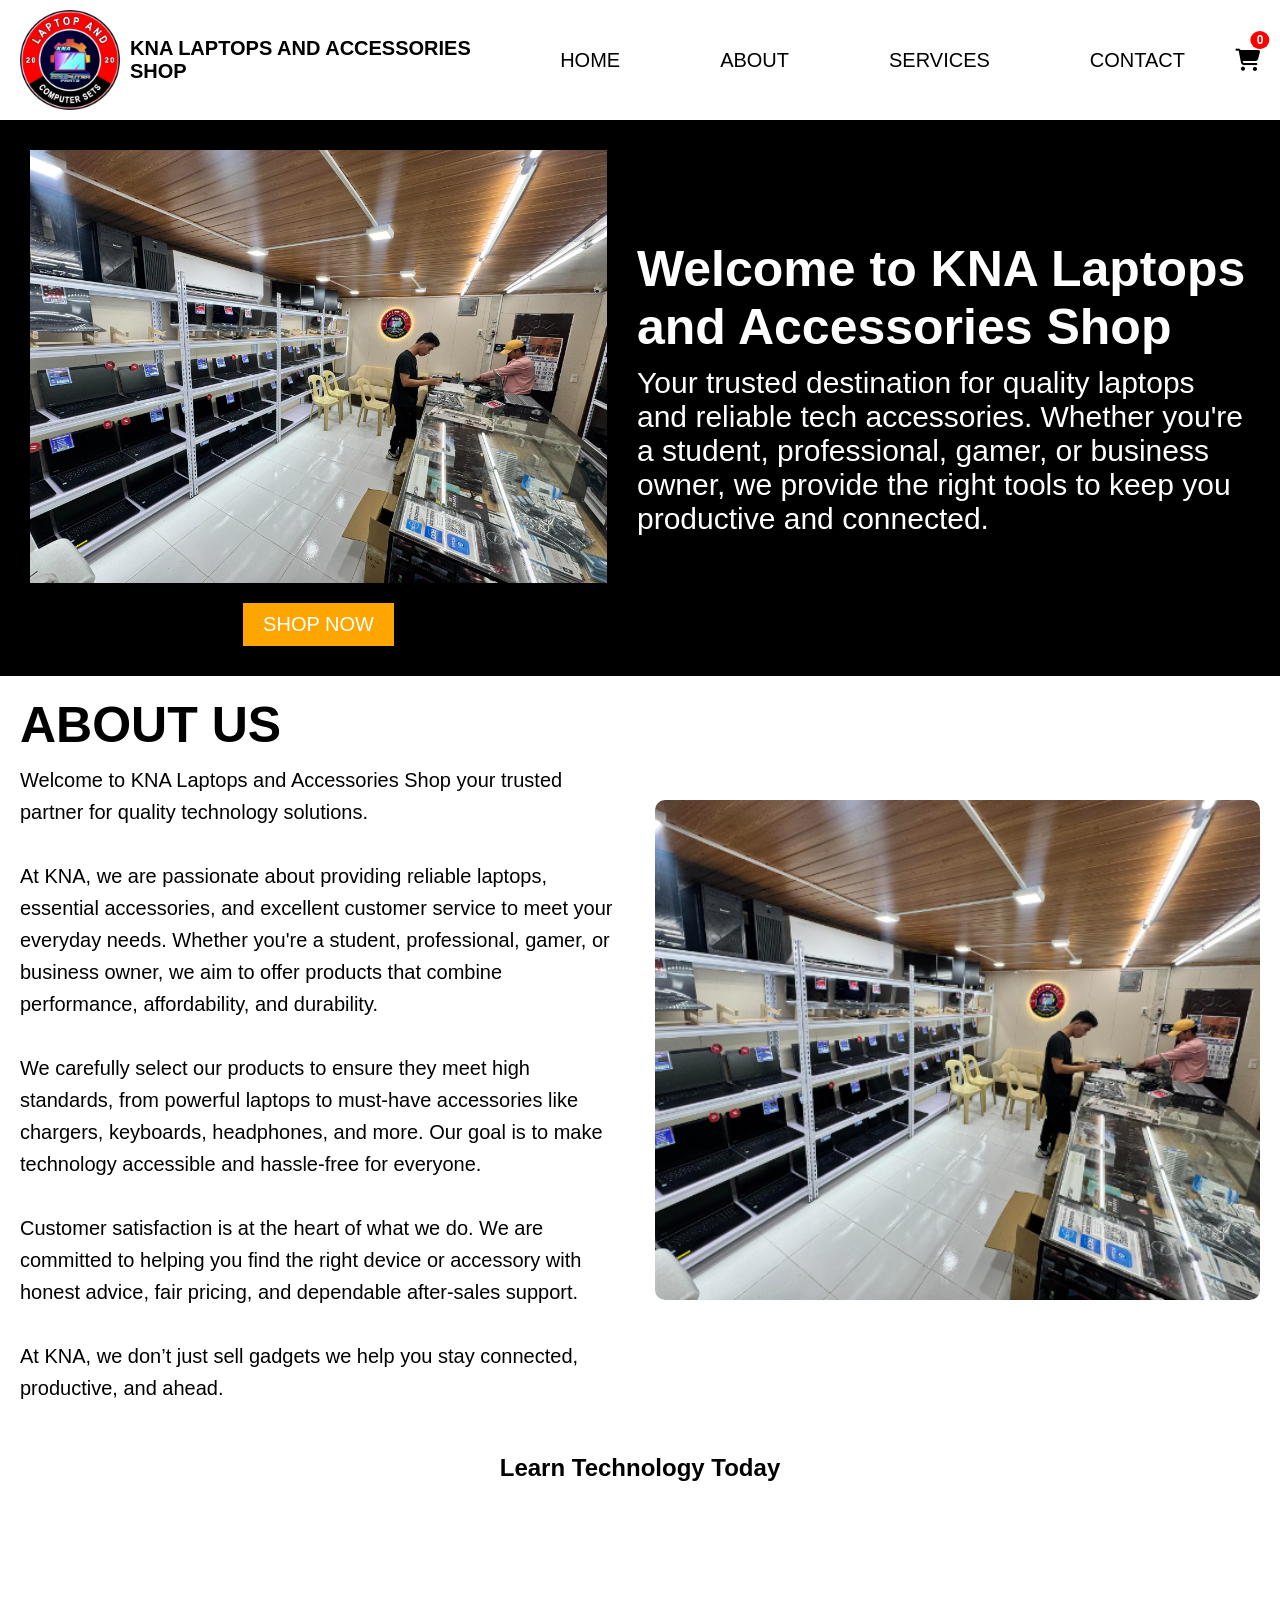
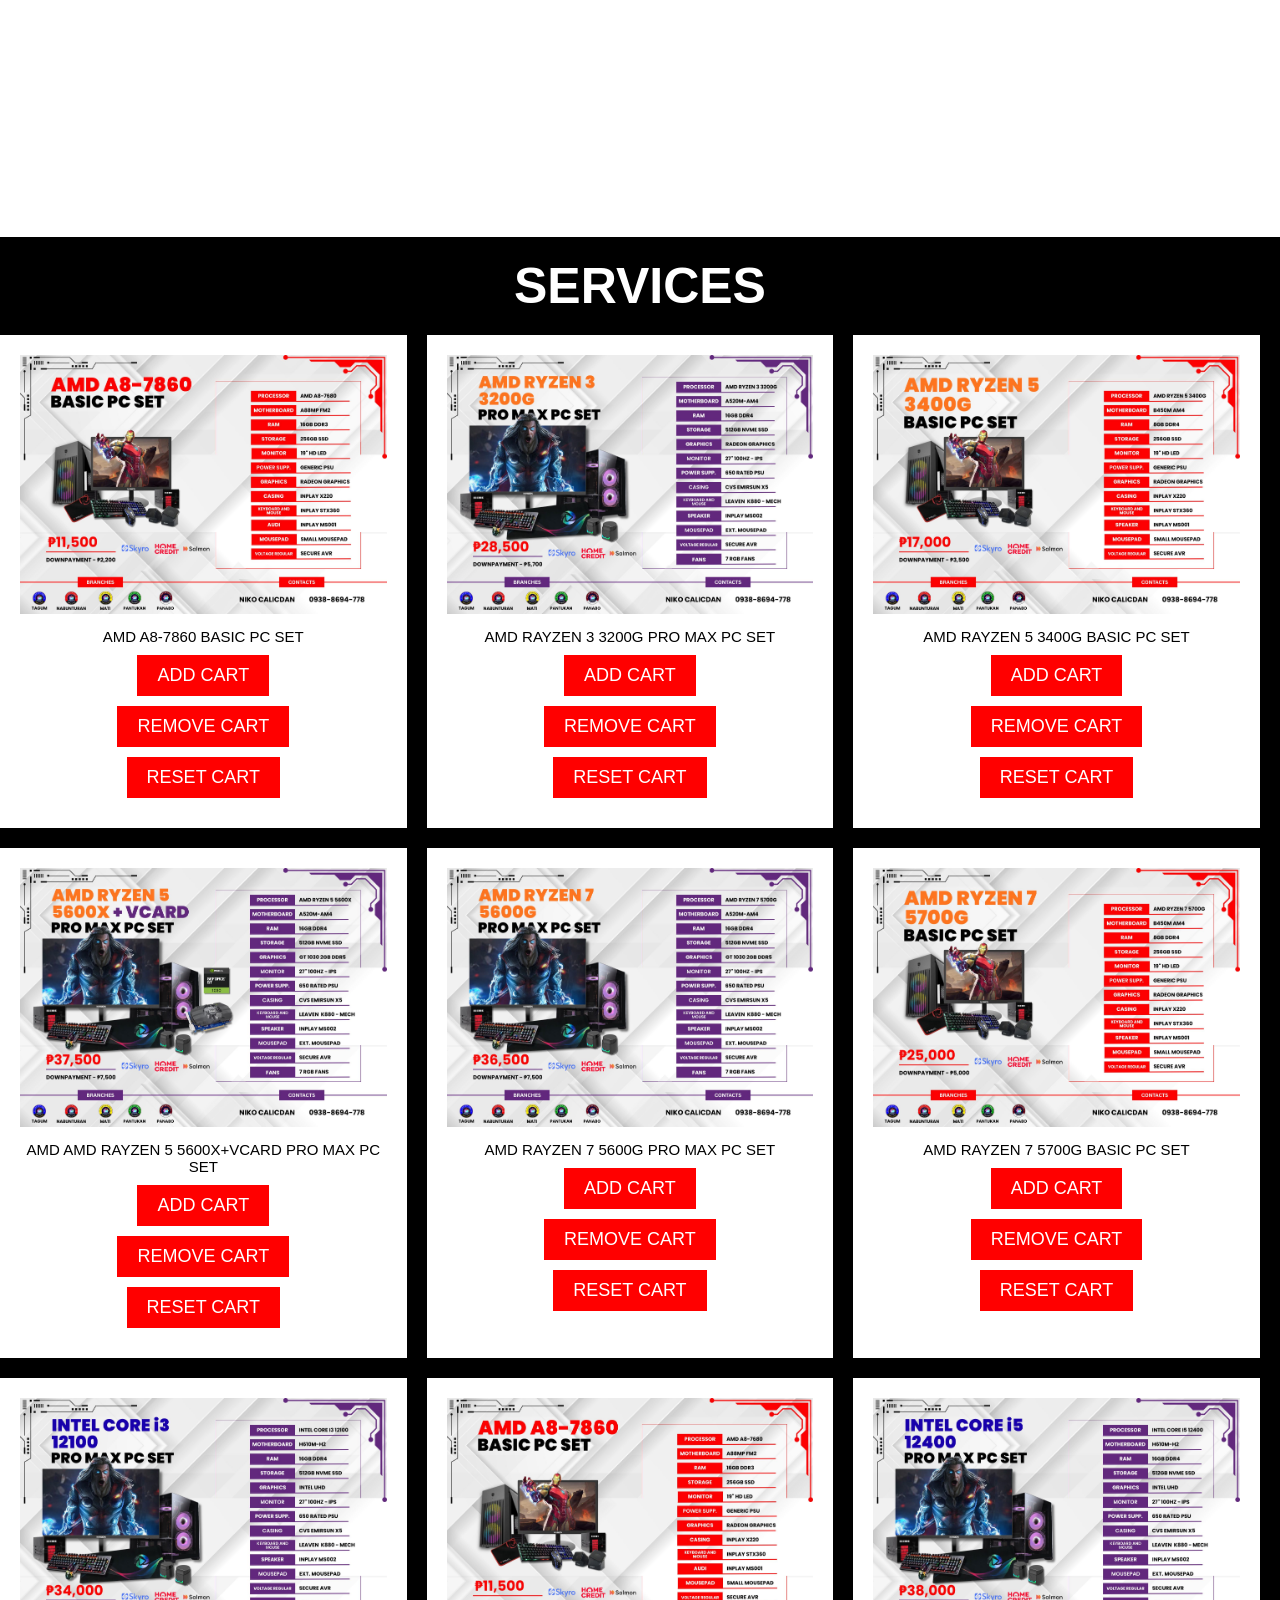
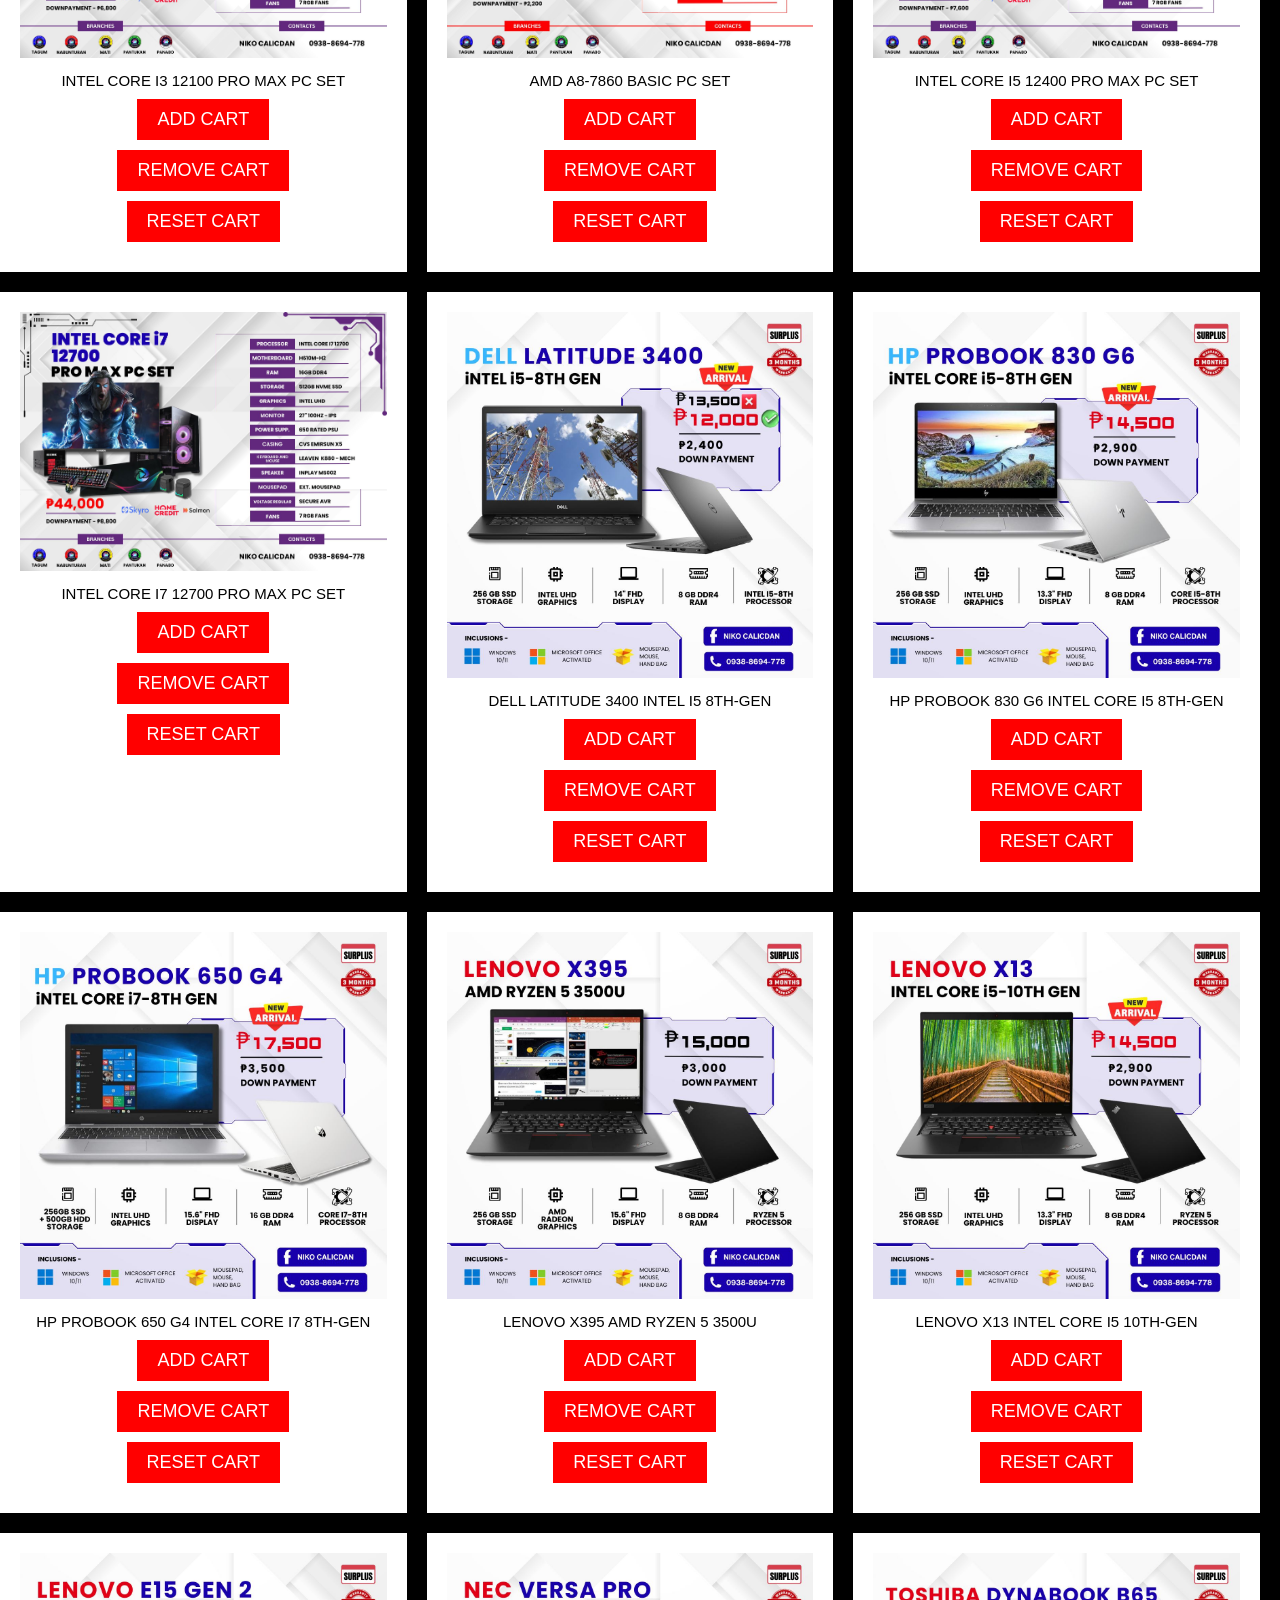
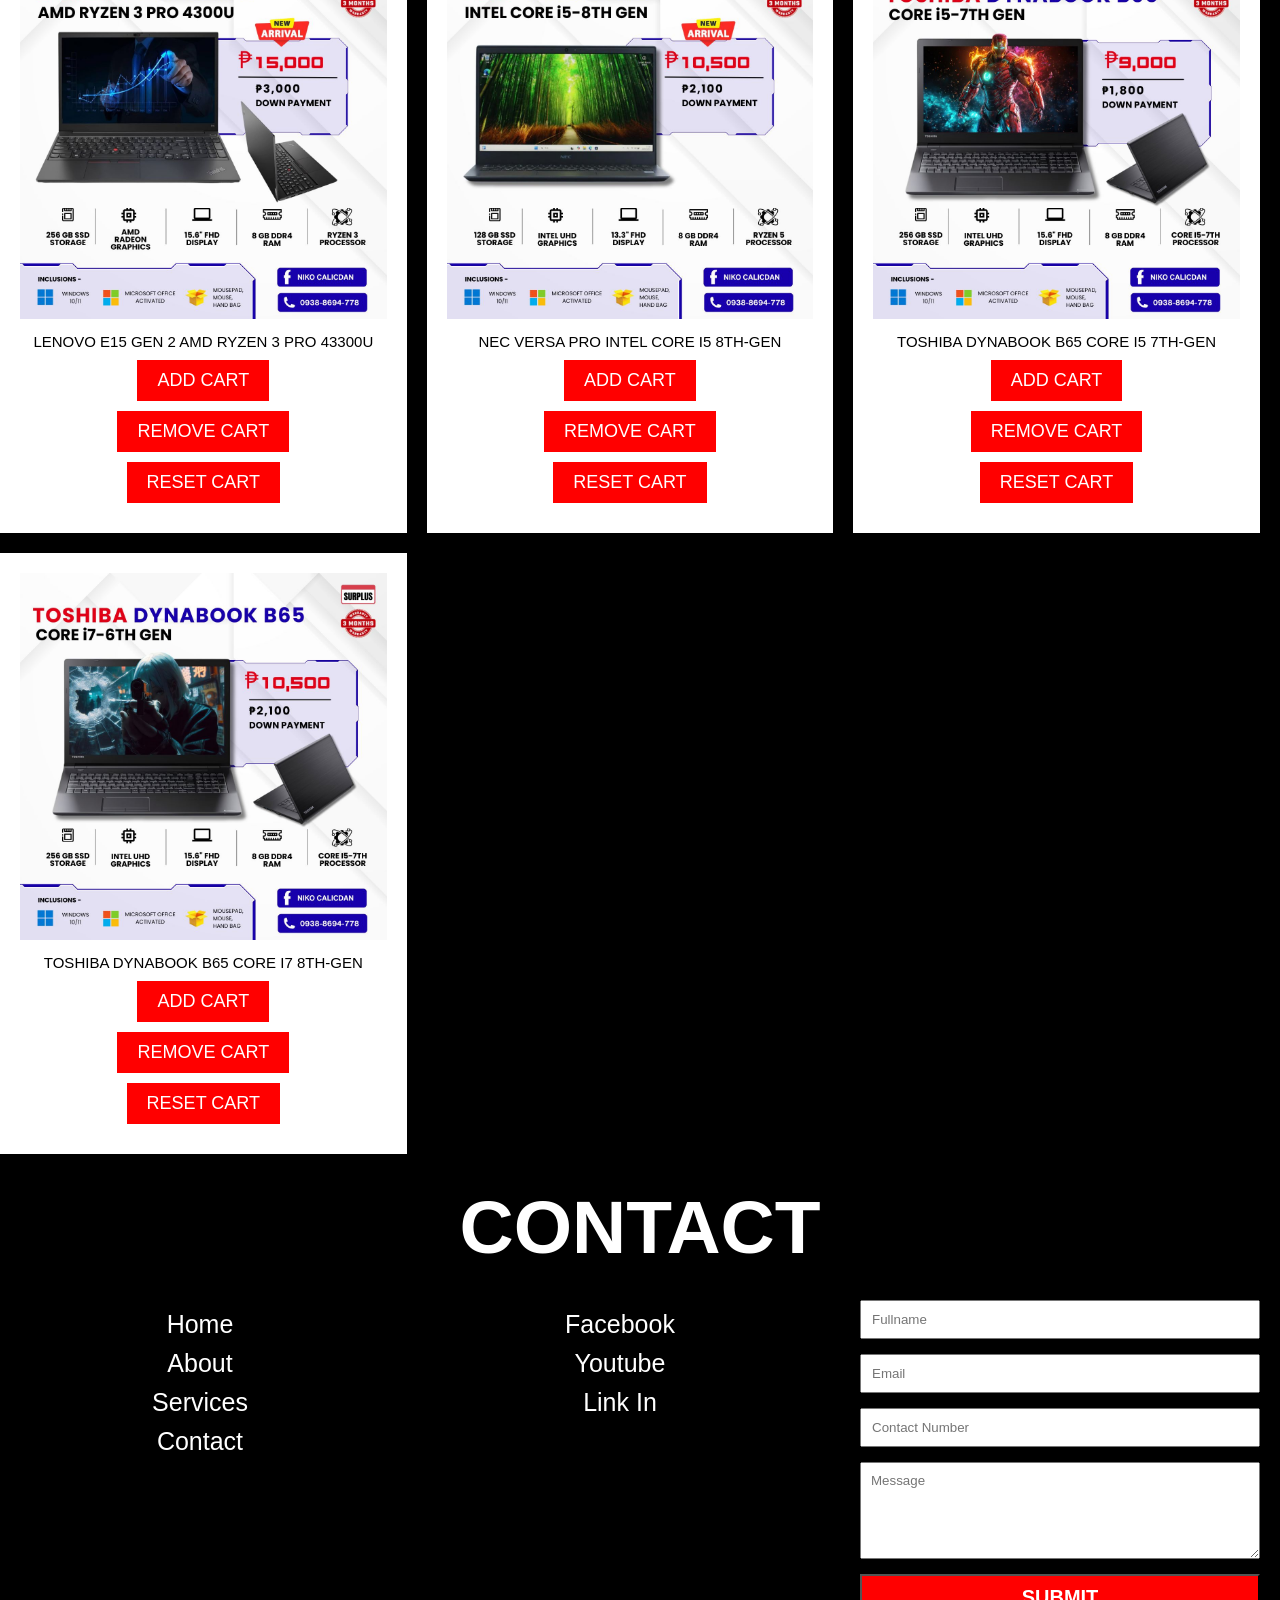
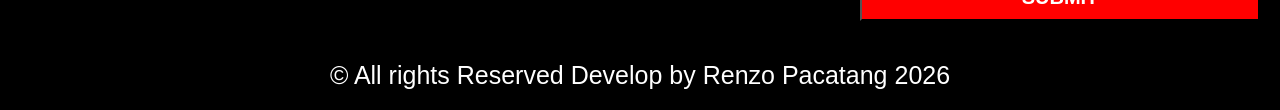
==== index.html @ 051ea950 "Add files via upload" ====
<!DOCTYPE html>
<html>
<head>
	<meta charset="utf-8">
	<meta name="viewport" content="width=device-width, initial-scale=1">
	<title>KNA LAPTOPS AND ACCESSORIES SHOP</title>
	<!-- Icon-->
	<link rel="icon" type="text/css" href="images/logo.png">
	<!-- CSS -->
	<link rel="stylesheet" type="text/css" href="style.css">
	<!-- FONT AWESOME (ICON) -->
	<link rel="stylesheet" href="https://cdnjs.cloudflare.com/ajax/libs/font-awesome/6.5.1/css/all.min.css">
</head>
<body>

	<!--NAVIGATION SECTION-->

	<header class="main">
		<div class="nav">
			<div class="brand">
				<img src="images/logo.png" alt="KNA Laptops and Accessories Shop">
				<h1>KNA LAPTOPS AND ACCESSORIES SHOP</h1>
			</div>
			
			<ul id="menu-list">
				<li><a href="index.html">HOME</a></li>
				<li><a href="about.html">ABOUT</a></li>
				<li><a href="services.html">SERVICES</a></li>
				<li><a href="contact.html">CONTACT</a></li>
			</ul>

			<div class="cart">
				<a href="#"><i class="fa-solid fa-cart-shopping"></i> <span id="cart-count">0</span></a>
			</div>

			<div id="menuBtn" class="menu">
				<i class="fa-solid fa-bars"></i>
			</div>
		</div>
	</header>

	<!--HOME SECTION-->

	<main class="container">
		<div class="left">
			<div class="image">
				<img src="images/store.png" alt="KNA STORE">
				<button class="shopBtn" id="shopBtn">SHOP NOW</button>
			</div>
			<div class="right">
				<h2>Welcome to KNA Laptops and Accessories Shop</h2>
				<p>Your trusted destination for quality laptops and reliable tech accessories. Whether you're a student, professional, gamer, or business owner, we provide the right tools to keep you productive and connected.</p>
			</div>
		</div>
	</main>

	<!--ABOUT SECTION-->

	<main class="about-container">
    	<div class="about-top">

        	<div class="about-left">
           		<h2>ABOUT US</h2>
           	 		<p>
	                Welcome to KNA Laptops and Accessories Shop your trusted partner for quality technology solutions.
	                <br><br>
	               At KNA, we are passionate about providing reliable laptops, essential accessories, and excellent customer service to meet your everyday needs. Whether you're a student, professional, gamer, or business owner, we aim to offer products that combine performance, affordability, and durability.
	                <br><br>
	                We carefully select our products to ensure they meet high standards, from powerful laptops to must-have accessories like chargers, keyboards, headphones, and more. Our goal is to make technology accessible and hassle-free for everyone.
	                <br><br>
	                Customer satisfaction is at the heart of what we do. We are committed to helping you find the right device or accessory with honest advice, fair pricing, and dependable after-sales support.
	                <br><br>
	                At KNA, we don’t just sell gadgets we help you stay connected, productive, and ahead.</p>
        	</div>

	        <div class="about-right">
	            <img src="images/store.png" alt="Store image">
	        </div>

    	</div>

		    <div class="youtube">
		        <h2>Learn Technology Today</h2>

		        <iframe width="560" height="315"
		            src="https://www.youtube.com/embed/F4n8B4ca99Q"
		            title="YouTube video player"
		            frameborder="0"
		            allow="accelerometer; autoplay; clipboard-write; encrypted-media; gyroscope; picture-in-picture; web-share"
		            allowfullscreen>
		        </iframe>
		    </div>
	</main>


<!--SERVICES SECTION-->

	<main class="services-container">
		<div class="services">
			<h2>SERVICES</h2>
		</div>

		<div class="card">
			<div class="card-item">
				<img src="images/pc/pcamda8basicpc.jpg">
				<p>AMD A8-7860 BASIC PC SET</p>
				<input type="button" value="ADD CART">
				 <input type="button" value="REMOVE CART" class="remove-btn">
				 <input type="button" value="RESET CART" class="reset-btn">
			</div>

			<div class="card-item">
				<img src="images/pc/pcamdryzen3200g.jpg">
				<p>AMD RAYZEN 3 3200G PRO MAX PC SET</p>
				<input type="button" value="ADD CART">
				 <input type="button" value="REMOVE CART" class="remove-btn">
				 <input type="button" value="RESET CART" class="reset-btn">
			</div>

			<div class="card-item">
				<img src="images/pc/pcamdryzen53400g.jpg">
				<p>AMD RAYZEN 5 3400G BASIC PC SET</p>
				<input type="button" value="ADD CART">
				 <input type="button" value="REMOVE CART" class="remove-btn">
				 <input type="button" value="RESET CART" class="reset-btn">
			</div>

			<div class="card-item">
				<img src="images/pc/pcamdryzen55600x.jpg">
				<p>AMD AMD RAYZEN 5 5600X+VCARD PRO MAX PC SET</p>
				<input type="button" value="ADD CART">
				 <input type="button" value="REMOVE CART" class="remove-btn">
				 <input type="button" value="RESET CART" class="reset-btn">
			</div>

			<div class="card-item">
				<img src="images/pc/pcamdryzen75600g.jpg">
				<p>AMD RAYZEN 7 5600G PRO MAX PC SET</p>
				<input type="button" value="ADD CART">
				 <input type="button" value="REMOVE CART" class="remove-btn">
				 <input type="button" value="RESET CART" class="reset-btn">
			</div>

			<div class="card-item">
				<img src="images/pc/pcamdryzen75700g.jpg">
				<p>AMD RAYZEN 7 5700G BASIC PC SET</p>
				<input type="button" value="ADD CART">
				 <input type="button" value="REMOVE CART" class="remove-btn">
				 <input type="button" value="RESET CART" class="reset-btn">
			</div>

			<div class="card-item">
				<img src="images/pc/pci312100.jpg">
				<p>INTEL CORE I3 12100 PRO MAX PC SET</p>
				<input type="button" value="ADD CART">
				 <input type="button" value="REMOVE CART" class="remove-btn">
				 <input type="button" value="RESET CART" class="reset-btn">
			</div>

			<div class="card-item">
				<img src="images/pc/pcamda8basicpc.jpg">
				<p>AMD A8-7860 BASIC PC SET</p>
				<input type="button" value="ADD CART">
				 <input type="button" value="REMOVE CART" class="remove-btn">
				 <input type="button" value="RESET CART" class="reset-btn">
			</div>

			<div class="card-item">
				<img src="images/pc/pci512400.jpg">
				<p>INTEL CORE I5 12400 PRO MAX PC SET</p>
				<input type="button" value="ADD CART">
				 <input type="button" value="REMOVE CART" class="remove-btn">
				 <input type="button" value="RESET CART" class="reset-btn">
			</div>

			<div class="card-item">
				<img src="images/pc/pci712700.jpg">
				<p>INTEL CORE I7 12700 PRO MAX PC SET</p>
				<input type="button" value="ADD CART">
				 <input type="button" value="REMOVE CART" class="remove-btn">
				 <input type="button" value="RESET CART" class="reset-btn">
			</div>

			<div class="card-item">
				<img src="images/laptops/delli5.jpg">
				<p>DELL LATITUDE 3400 INTEL I5 8TH-GEN</p>
				<input type="button" value="ADD CART">
				 <input type="button" value="REMOVE CART" class="remove-btn">
				 <input type="button" value="RESET CART" class="reset-btn">
			</div>

			<div class="card-item">
				<img src="images/laptops/hpi5.jpg">
				<p>HP PROBOOK 830 G6 INTEL CORE I5 8TH-GEN</p>
				<input type="button" value="ADD CART">
				 <input type="button" value="REMOVE CART" class="remove-btn">
				 <input type="button" value="RESET CART" class="reset-btn">
			</div>

			<div class="card-item">
				<img src="images/laptops/hpi7.jpg">
				<p>HP PROBOOK 650 G4 INTEL CORE I7 8TH-GEN</p>
				<input type="button" value="ADD CART">
				 <input type="button" value="REMOVE CART" class="remove-btn">
				 <input type="button" value="RESET CART" class="reset-btn">
			</div>

			<div class="card-item">
				<img src="images/laptops/lenovoamdrayzen5.jpg">
				<p>LENOVO X395 AMD RYZEN 5 3500U</p>
				<input type="button" value="ADD CART">
				 <input type="button" value="REMOVE CART" class="remove-btn">
				 <input type="button" value="RESET CART" class="reset-btn">
			</div>

			<div class="card-item">
				<img src="images/laptops/lenovoi5.jpg">
				<p>LENOVO X13 INTEL CORE I5 10TH-GEN</p>
				<input type="button" value="ADD CART">
				 <input type="button" value="REMOVE CART" class="remove-btn">
				 <input type="button" value="RESET CART" class="reset-btn">
			</div>

			<div class="card-item">
				<img src="images/laptops/lenovorayzen3.jpg">
				<p>LENOVO E15 GEN 2 AMD RYZEN 3 PRO 43300U</p>
				<input type="button" value="ADD CART">
				 <input type="button" value="REMOVE CART" class="remove-btn">
				 <input type="button" value="RESET CART" class="reset-btn">
			</div>

			<div class="card-item">
				<img src="images/laptops/neci5.jpg">
				<p>NEC VERSA PRO INTEL CORE I5 8TH-GEN</p>
				<input type="button" value="ADD CART">
				 <input type="button" value="REMOVE CART" class="remove-btn">
				 <input type="button" value="RESET CART" class="reset-btn">
			</div>

			<div class="card-item">
				<img src="images/laptops/toshibai5.jpg">
				<p>TOSHIBA DYNABOOK B65 CORE I5 7TH-GEN</p>
				<input type="button" value="ADD CART">
				 <input type="button" value="REMOVE CART" class="remove-btn">
				 <input type="button" value="RESET CART" class="reset-btn">
			</div>

			<div class="card-item">
				<img src="images/laptops/toshibai7.jpg">
				<p>TOSHIBA DYNABOOK B65 CORE I7 8TH-GEN</p>
				<input type="button" value="ADD CART">
				 <input type="button" value="REMOVE CART" class="remove-btn">
				 <input type="button" value="RESET CART" class="reset-btn">
			</div>
		</div>
	</main>

	<!--CONTACT SECTION-->

	<main class="contact-container">
		<div class="contact">
				<h2>CONTACT</h2>
		</div>

		<div class="form">
			<div class="list-item">
				<ul>
					<li><a href="index.html">Home</a></li>
					<li><a href="about.html">About</a></li>
					<li><a href="services.html">Services</a></li>
					<li><a href="contact.html">Contact</a></li>
				</ul>
			</div>

			<div class="list-item">
				<ul>
					<li><a href="https://www.facebook.com/renzo.pacatang.2025">Facebook</a></li>
					<li><a href="https://www.youtube.com/@LearnTechnologyTodayPH">Youtube</a></li>
					<li><a href="#">Link In</a></li>
				</ul>
			</div>

			<div class="input-form">
				<div id="form-message"></div>
				<input id="name" type="text" placeholder="Fullname">
				<input id="email" type="email" placeholder="Email">
				<input id="number" type="number" placeholder="Contact Number">
				<textarea id="feedback" placeholder="Message" rows="5"></textarea>
				<button class="submit-btn" id="submit">SUBMIT</button>
			</div>
		</div>			
	</main>

	<!--FOOTER SECTION-->

	<footer class="footer-container">
		<div class="footer">
			<p>&copy; All rights Reserved Develop by <a href="https://www.facebook.com/renzo.pacatang.2025">Renzo Pacatang</a> 2026</p>
		</div>		
	</footer>

	<script src="js/script.js"></script>
</body>
</html>
---- style.css ----
* {
	font-family: sans-serif;
	box-sizing: border-box;
	padding: 0;
	margin: 0;
}
:root {
	background-color: black;
}

/*NAVIGATION BAR */

.main {
	display: flex;
	align-items: center;
	background-color: white;
	padding: 10px 20px;
	width: 100%;
	position: sticky;
	top: 0;
	z-index: 1000;
}

.nav {
	display: flex;
	align-items: center;
	width: 100%;
	justify-content: space-between;
}
.brand {
	display: flex;
	align-items: center;
}
.brand img {
	height: 100px;
	width: 100px;
}
.brand h1 {
	font-size: 20px;
	margin-left: 10px;
}
.nav ul {
	display: flex;
	margin-left: auto;
	list-style: none;
	gap: 20px;
}
.nav ul li a {
	text-decoration: none;
	color: black;
	font-size: 20px;
	margin: 0 20px;
	padding: 15px 20px;
	transition: 0.5s ease;	
}
.nav ul li:hover {
	background-color: black;
	padding: 20px 25px;
	transition: 0.5s ease;
}
.nav ul li a:hover {
	color: white;
}
.cart {
	order: 3;
	position: relative;
	margin-left: 10px;
}
.cart a {
	background-color: transparent;
	color: black;
	padding: 0;
	position: relative;
	display: inline-block;
}
.cart i {
	font-size: 22px;
}
#cart-count {
	position: absolute;
	top: -18px;
	right: 0;
	transform: translateX(50%);
	background: red;
	color: white;
	font-size: 12px;
	padding: 3px 6px;
	border-radius: 50%;
	font-weight: bold;
	line-height: 1;
}
.menu {
	display: none;
}


/* HOME SECTION*/

.container {
	display: flex;
	align-items: center;
	padding: 30px;
	width: 100%;
}
.left {
	display: flex;
	align-items: center;
	gap: 30px;
}
.image {
	display: flex;
	flex-direction: column;
	align-items: center;
}
.left img {
	height: auto
	width: 200px;
}
.left .shopBtn {
	margin-top: 20px;
	font-size: 20px;
	background-color: orange;
	color: white;
	padding: 10px 20px;
	border: none;
	cursor: pointer;
	transition: 0.5s ease;
}
.left input:hover {
	background-color: green;
	color: white;
	transition: 0.5s ease;
}
.right {
	max-width: 800px
}
.right h2 {
	font-size: 50px;
	color: white;
}
.right p {
	color: white;
	font-size: 30px;
	margin-bottom: 10px;
	padding: 10px 0;
}


/*ABOUT SECTION */

.about-container {
    display: flex;
    flex-direction: column;
    gap: 50px;
    padding: 20px;
    background-color: white;
}


.about-top {
    display: flex;
    justify-content: space-between;
    align-items: center;
    gap: 30px;
}


.about-left {
    flex: 1;
}

.about-left h2 {
    font-size: 50px;
    text-align: left;
    margin-bottom: 10px;
}

.about-left p {
    font-size: 20px;
    line-height: 1.6;
}


.about-right {
    flex: 1;
    display: flex;
    justify-content: center;
}

.about-right img {
    width: 100%;
    max-width: 700px;
    height: 500px;
    object-fit: cover;
    border-radius: 10px;
}


.youtube {
    display: flex;
    flex-direction: column;
    align-items: center;
    text-align: center;
    gap: 20px;
}

.youtube iframe {
    width: 100%;
    max-width: 560px;
    height: 315px;
}

/*SERVICES SECTION*/

.services {
	width: 100%;
	text-align: center;
	margin:20px 0;
}
.services h2 {
	font-size: 50px;
	color: white;
}
.card {
	display: flex;
	flex-wrap: wrap;
	gap: 20px;
}
.card-item {
	background-color: white;
	width: calc(33.33% - 20px);
	padding: 20px;
}
.card-item img {
	width: 100%;
	height: auto;
}
.card-item p {
	text-align: center;
	font-size: 15px;
	margin: 10px 0;
}
.card-item input {
	display: block;
	margin: 10px auto;
	background-color: red;
	color: white;
	padding: 10px 20px;
	font-size: 18px;
	border: none;
	cursor: pointer;
}
/*CONTACT SECTION*/

.contact{
	display: flex;
	justify-content: center;
	font-size: 50px;
	color: white;
	width: 100%;
	padding: 20px 0;
	margin: 10px 0;
}
.list-item {
	display: flex;
	justify-content: center;    
	align-items: center;        
	height: 100%;               
}
.list-item ul {
	list-style: none;         
	padding: 0;
	margin: 0;
	text-align: center;         
}
.list-item li {
	margin: 10px 0;            
}
.list-item li a {
	color: white;
	text-decoration: none;
	font-size: 25px;
	padding: 20px;
}
#form-message {
    margin-top: 10px;
    padding: 10px;
    display: none;
    color: white;
    font-weight: bold;
}

.success {
    background-color: green;
}

.error {
    background-color: red;
}
.form {
	display: flex;
	gap: 20px;
}

.form > div {
	flex: 1;
}
.input-form {
	display: flex;
	flex-direction: column;
	gap: 15px;
	margin: 0 20px;
}
.input-form input,
.input-form textarea {
	width: 100%;
	padding: 10px;
	box-sizing: border-box;
}
.submit-btn {
	display: flex;
	align-items: center;
	justify-content: center;
	font-size: 20px;
	font-weight: bold;
	background-color: red;
	color: white;
	padding: 10px;
}

/*FOOTER SECTION*/

.footer-container {
	display: flex;
	justify-content: center;
	align-items: center;
	margin-top: 20px;
	padding: 20px;
}
.footer p {
	font-size: 25px;
	color: white;
}
.footer a {
	font-size: 25px;
	color: white;
	text-decoration: none;
}
@media (max-width: 768px) {
    

/*SERVICES SECTION*/

.services {
	width: 100%;
	text-align: center;
	margin:20px 0;
}
.services h2 {
	font-size: 50px;
	color: white;
}
.card {
	display: flex;
	flex-wrap: wrap;
	gap: 20px;
}
.card-item {
	background-color: white;
	width: calc(33.33% - 20px);
	padding: 20px;
}
.card-item img {
	width: 100%;
	height: auto;
}
.card-item p {
	text-align: center;
	font-size: 15px;
	margin: 10px 0;
}
.card-item input {
	display: block;
	margin: 10px auto;
	background-color: red;
	color: white;
	padding: 10px 20px;
	font-size: 18px;
	border: none;
	cursor: pointer;
}

/*CONTACT SECTION*/

.contact{
	display: flex;
	justify-content: center;
	font-size: 50px;
	color: white;
	width: 100%;
	padding: 20px 0;
	margin: 10px 0;
}
.list-item {
	display: flex;
	justify-content: center;    
	align-items: center;        
	height: 100%;               
}
.list-item ul {
	list-style: none;         
	padding: 0;
	margin: 0;
	text-align: center;         
}
.list-item li {
	margin: 10px 0;            
}
.list-item li a {
	color: white;
	text-decoration: none;
	font-size: 25px;
	padding: 20px;
}
#form-message {
    margin-top: 10px;
    padding: 10px;
    display: none;
    color: white;
    font-weight: bold;
}

.success {
    background-color: green;
}

.error {
    background-color: red;
}
.form {
	display: flex;
	gap: 20px;
}

.form > div {
	flex: 1;
}
.input-form {
	display: flex;
	flex-direction: column;
	gap: 15px;
	margin: 0 20px;
}
.input-form input,
.input-form textarea {
	width: 100%;
	padding: 10px;
	box-sizing: border-box;
}
.submit-btn {
	display: flex;
	align-items: center;
	justify-content: center;
	font-size: 20px;
	font-weight: bold;
	background-color: red;
	color: white;
	padding: 10px;
}

/*FOOTER SECTION*/

.footer-container {
	display: flex;
	justify-content: center;
	align-items: center;
	margin-top: 20px;
	padding: 20px;
}
.footer p {
	font-size: 25px;
	color: white;
}
.footer a {
	font-size: 25px;
	color: white;
	text-decoration: none;
}

@media screen and (max-width: 1024px) {

	/* NAVIGATION SECTION */

	.brand {
		order: 1;
		display: flex;
		align-items: center;
		flex: 1;
	}
	.brand img {
		height: 50px;
		width: 50px;
	}
	.brand h1 {
		font-size: 25px;
		margin-left: 10px;
		text-align: center;
	}
	.menu {
		order: 3;
		margin-left: 10px;
		cursor: pointer;
	}
	.menu i {
		display: block;
		font-size: 25px;
		padding: 10px;
	}
	.cart {
		order: 2;
		display: flex;
		align-items: center;
		margin-left: 10px;
	}
	.nav ul {
		order: 4;
		width: 100%;
		flex-direction: column;
		align-items: center;
		margin-top: 10px;
		padding: 10px 0;
	}
	.nav ul li {
		display: block;
		margin: 10px 0;
		text-align: center;
	}
}


/* HOME SECTION */

	.left {
		display: flex;
		flex-wrap: wrap;
		justify-content: center;		
	}

	.image img {
		height: 800px;
		width: 800px;
	}
	.right h2 {
		font-size: 34px;
		margin: 10px 0;
		text-align: center;
	}
	.right p {
		font-size: 30px;
		margin: 10px 0;
		text-align: center;
	}

/* ABOUT SECTION*/
	
	.about-top {
		display: flex;
		flex-wrap: wrap;
		justify-content: center;
		
	}
	.about-left h2 {
		font-size: 38px;
		text-align: center;
		margin-bottom: 20px;
	}
	.about-left p {
		font-size: 25px;
		text-align: center;
		margin-bottom: 20px;
	}
	.about-right {
		display: flex;
		flex-wrap: wrap;
		justify-content: center;
	}
	.about-right img {
		height: 800px;
		width: 800px;	
	}

/* SERVICES SECTION */

	.card {
		display: flex;
		flex-wrap: wrap;
		justify-content: center;
	}
	.card-item {
		width: 40%;
	}

/* CONTACT SECTION */

	.form {
		display: grid;
		grid-template-columns: 1fr 1 fr;
		gap:  20px;
	}
	.list-item ul {
		list-style: none;
		padding: 0;
	}
	.input-form {
		grid-column: span 2;
	}
	.form input,
	.form textarea
	.form button {
		width: 100%;
		margin-bottom: 10px;
	}
}
@media screen and (max-width: 768px) {

	

/* NAVIGATION SECTION */

	.nav {
		display: flex;
		flex-wrap: wrap;
		align-items: center;
		justify-content: space-between;
	}
	.brand {
		order: 1;
		display: flex;
		align-items: center;
		flex: 1;
	}
	.brand img {
		height: 50px;
		width: 50px;
	}

	.brand h1 {
		font-size: 14px;
		margin-left: 10px;
		text-align: center;
	}
	.menu {
		display: block;
		order: 3;
		margin-left: 10px;
		cursor: pointer;
	}
	.menu i {
		font-size: 25px;
		margin: 10px;
	}
	.cart {
		order: 2;
		margin-left: 10px;
	}
	.nav ul {
		order: 4;
		width: 100%;
		flex-direction: column;
		display: none;
		align-items: center;
		margin-top: 10px;
	}
	.nav ul li {
		margin: 10px 0;
		text-align: center;
	}

/* HOME SECTION */

	.left {
		display: flex;
		flex-wrap: wrap;
	}

	.image img {
		height: 500px;
		width: 500px;
	}
	.right h2 {
		font-size: 34px;
		margin: 10px 0;
	}
	.right p {
		font-size: 25px;
		margin: 10px 0;
	}

/* ABOUT SECTION*/

	.about-top {
		display: flex;
		flex-direction: column;
    }

    .about-left h2 {
        text-align: center;
        font-size: 25px;
    }
    .about-left p {
    	text-align: center;
    	font-size: 20px;
    }
    .about-right {
    margin-top: 20px;
    }
    .about-right img {
        height: auto;
        width: 450px;
        display: block;
    }

/* SERVICES SECTION */
	.card {
		display: flex;
		flex-wrap: wrap;
		align-items: center;
	}
	.card-item {
		width: 100%;
		margin: 0 20px;
	}
	.card-item p {
		margin: 30px 0;
	}

/* CONTACT SECTION */

	.form {
		display: grid;
		grid-template-columns: 1fr 1 fr;
		gap:  20px;
	}
	.list-item ul {
		list-style: none;
		padding: 0;
	}
	.input-form {
		grid-column: span 2;
	}
	.form input,
	.form textarea
	.form button {
		width: 100%;
		margin-bottom: 10px;
	}

/* FOOTER SECTION */
	.footer p {
		text-align: center;
	}
}
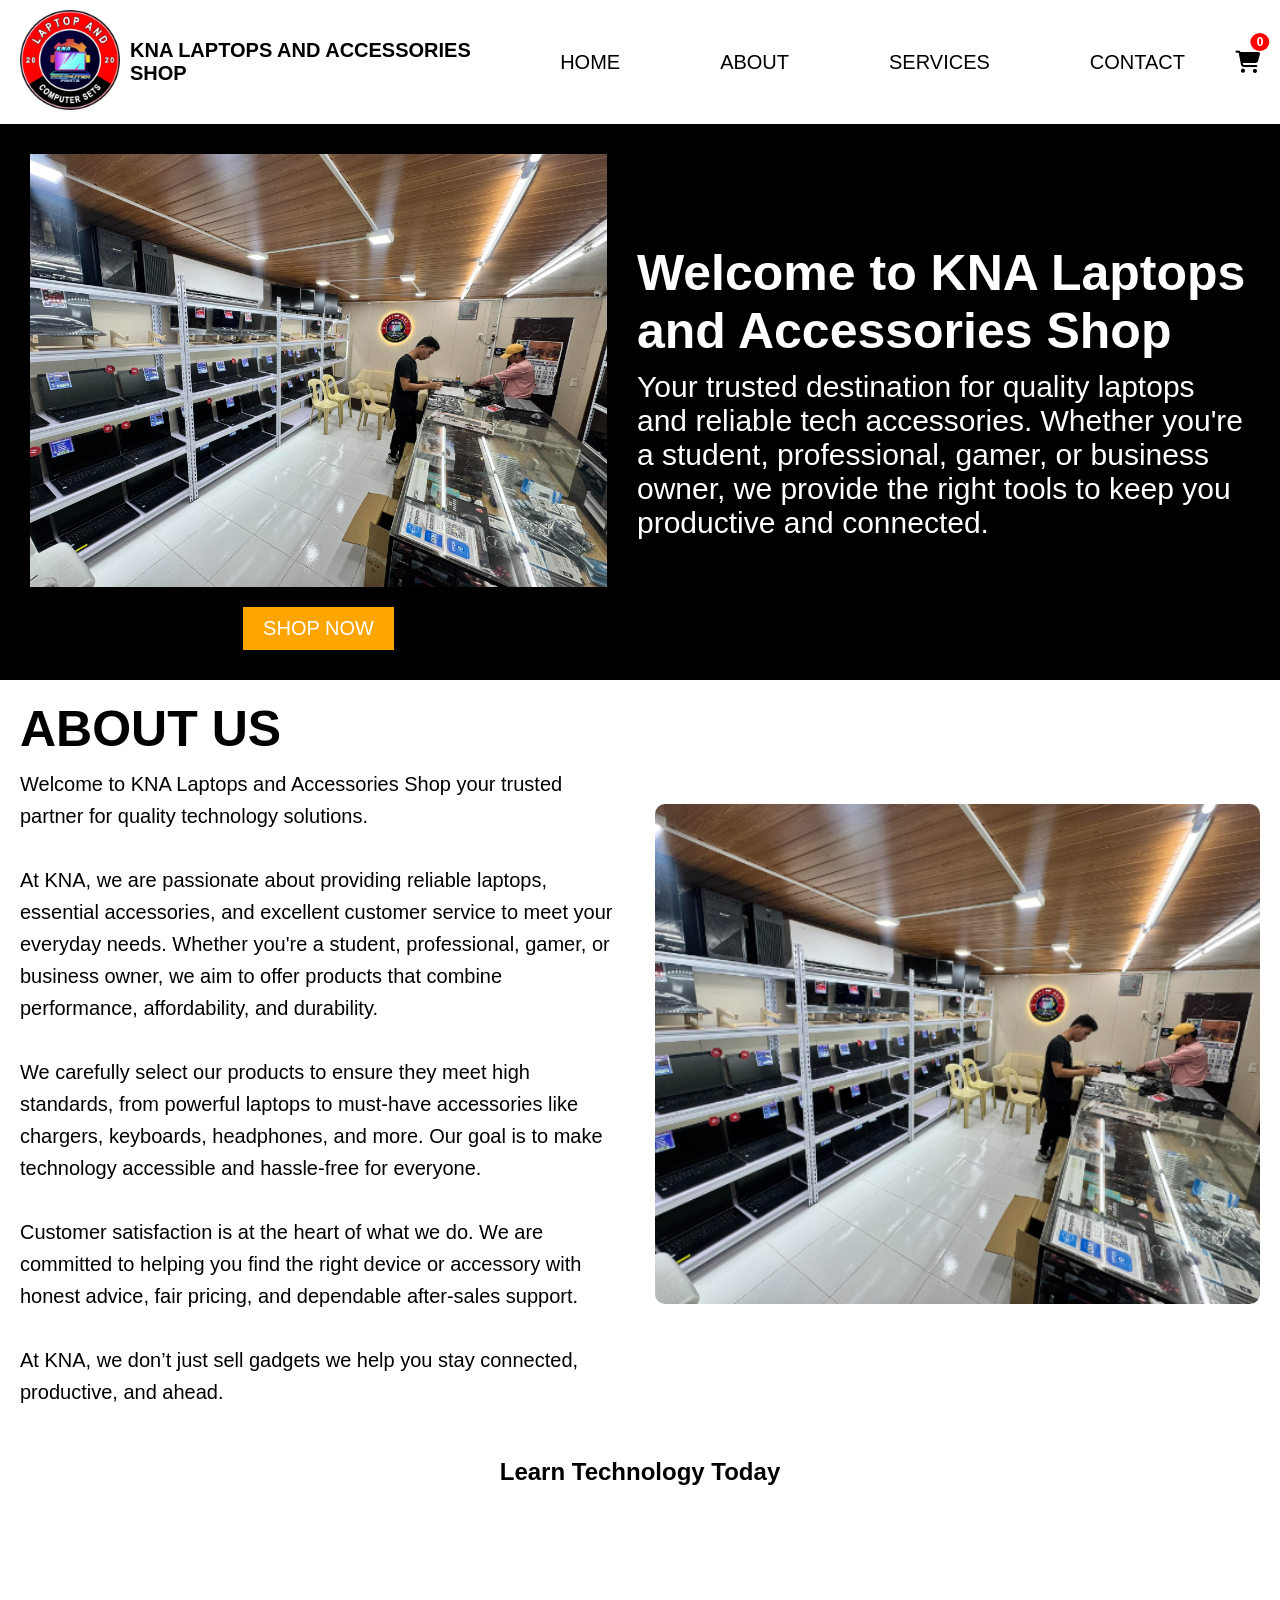
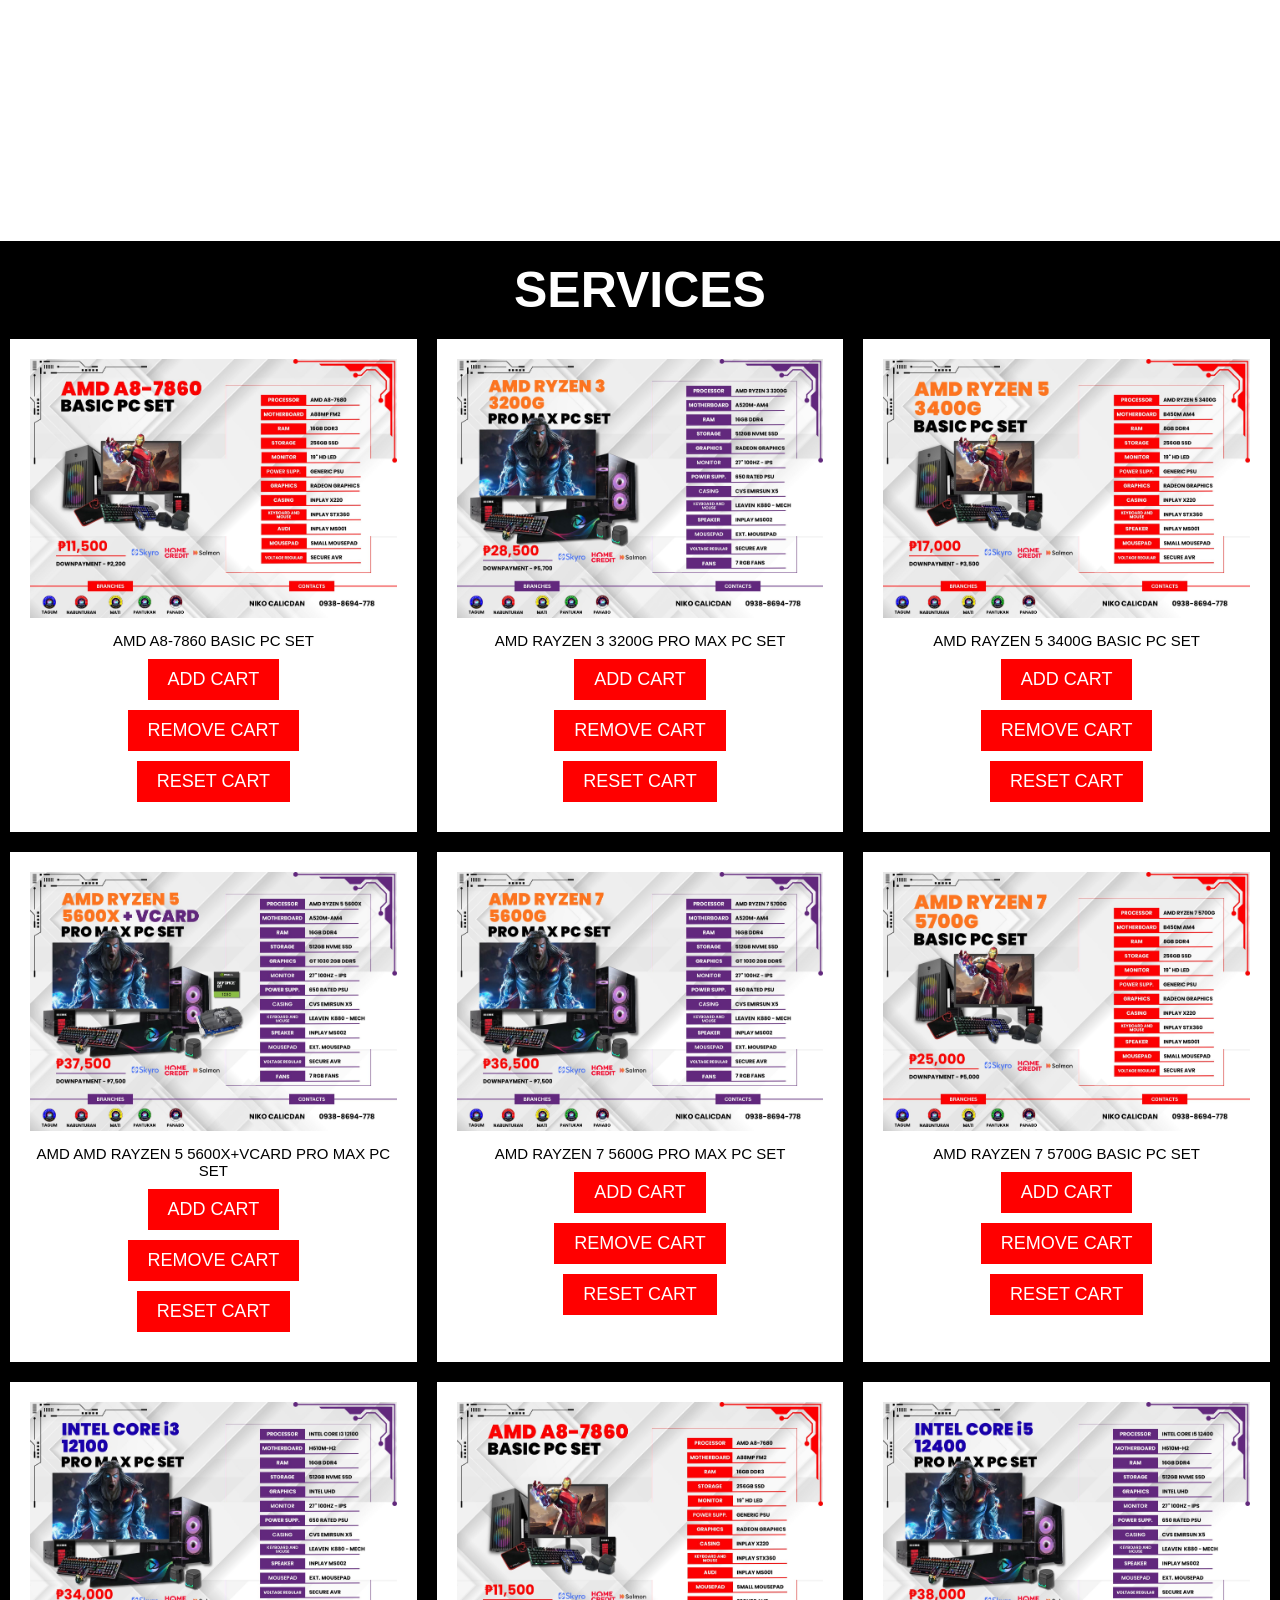
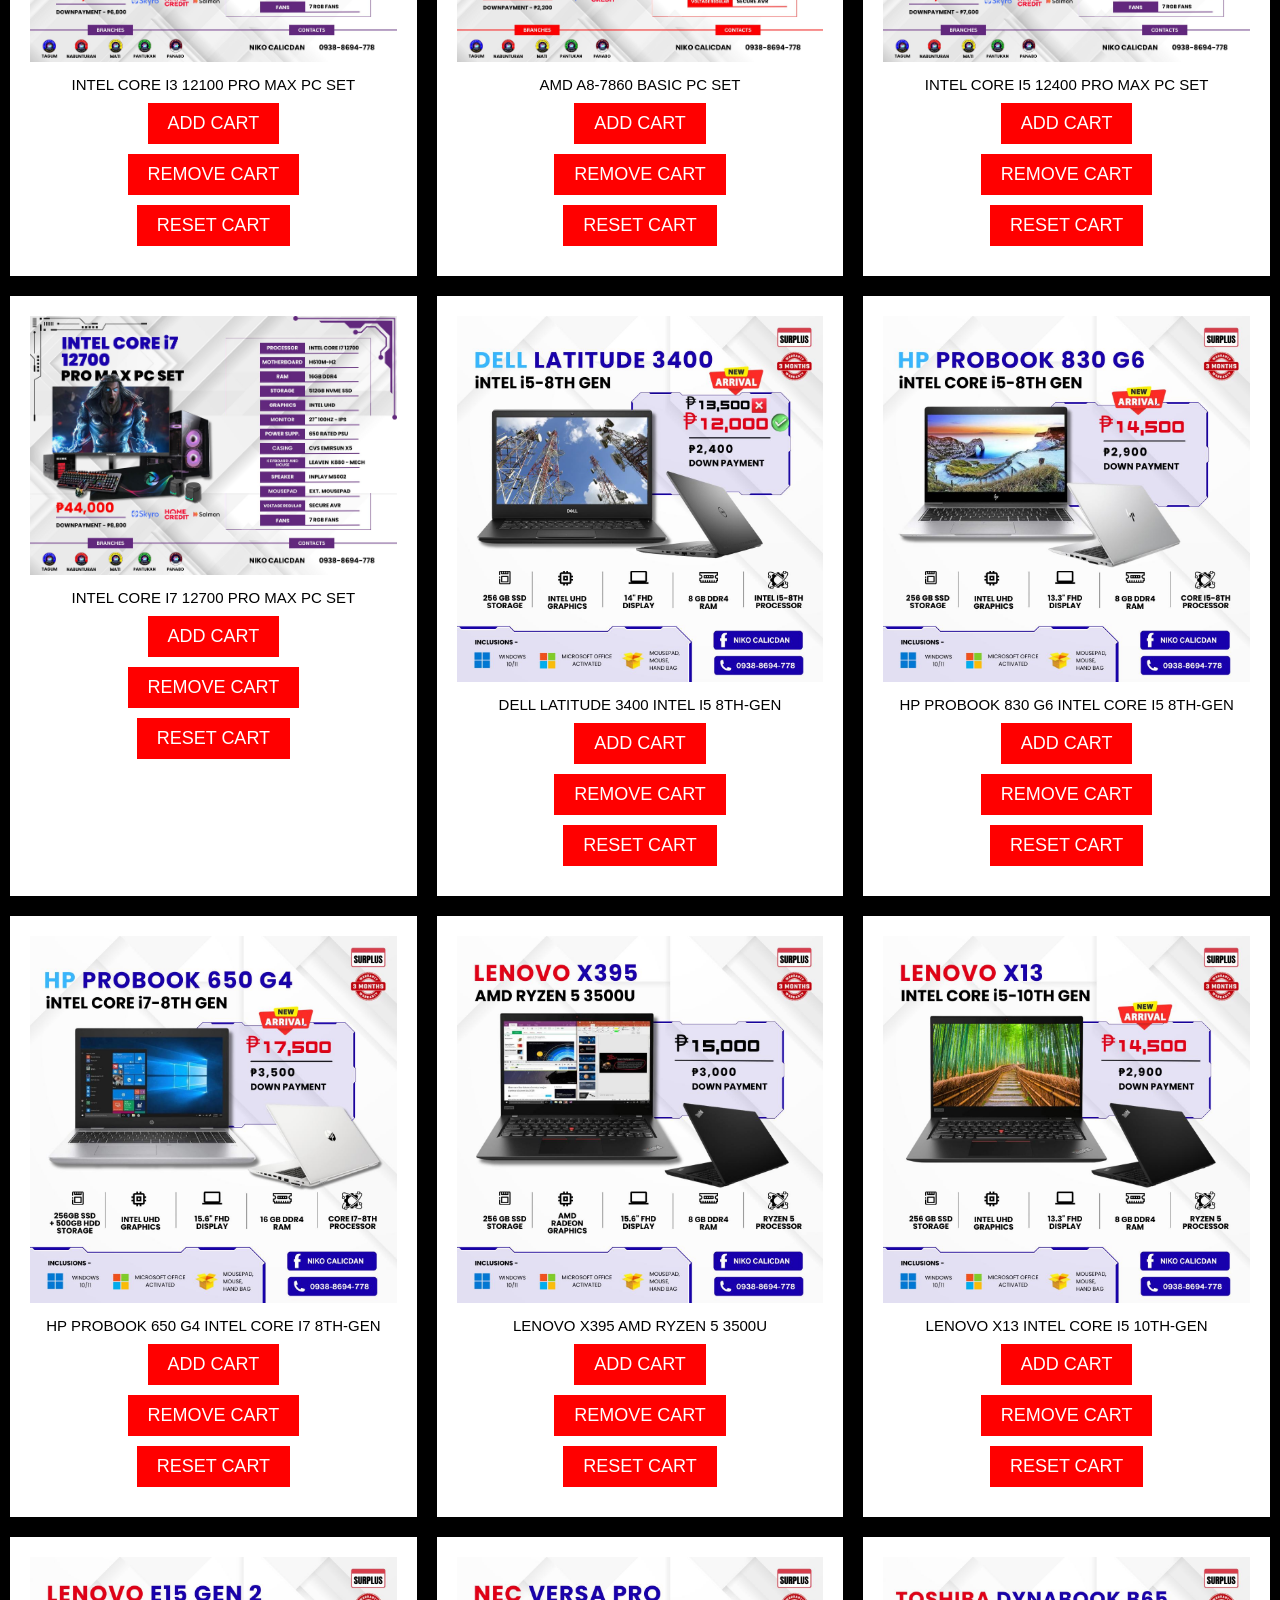
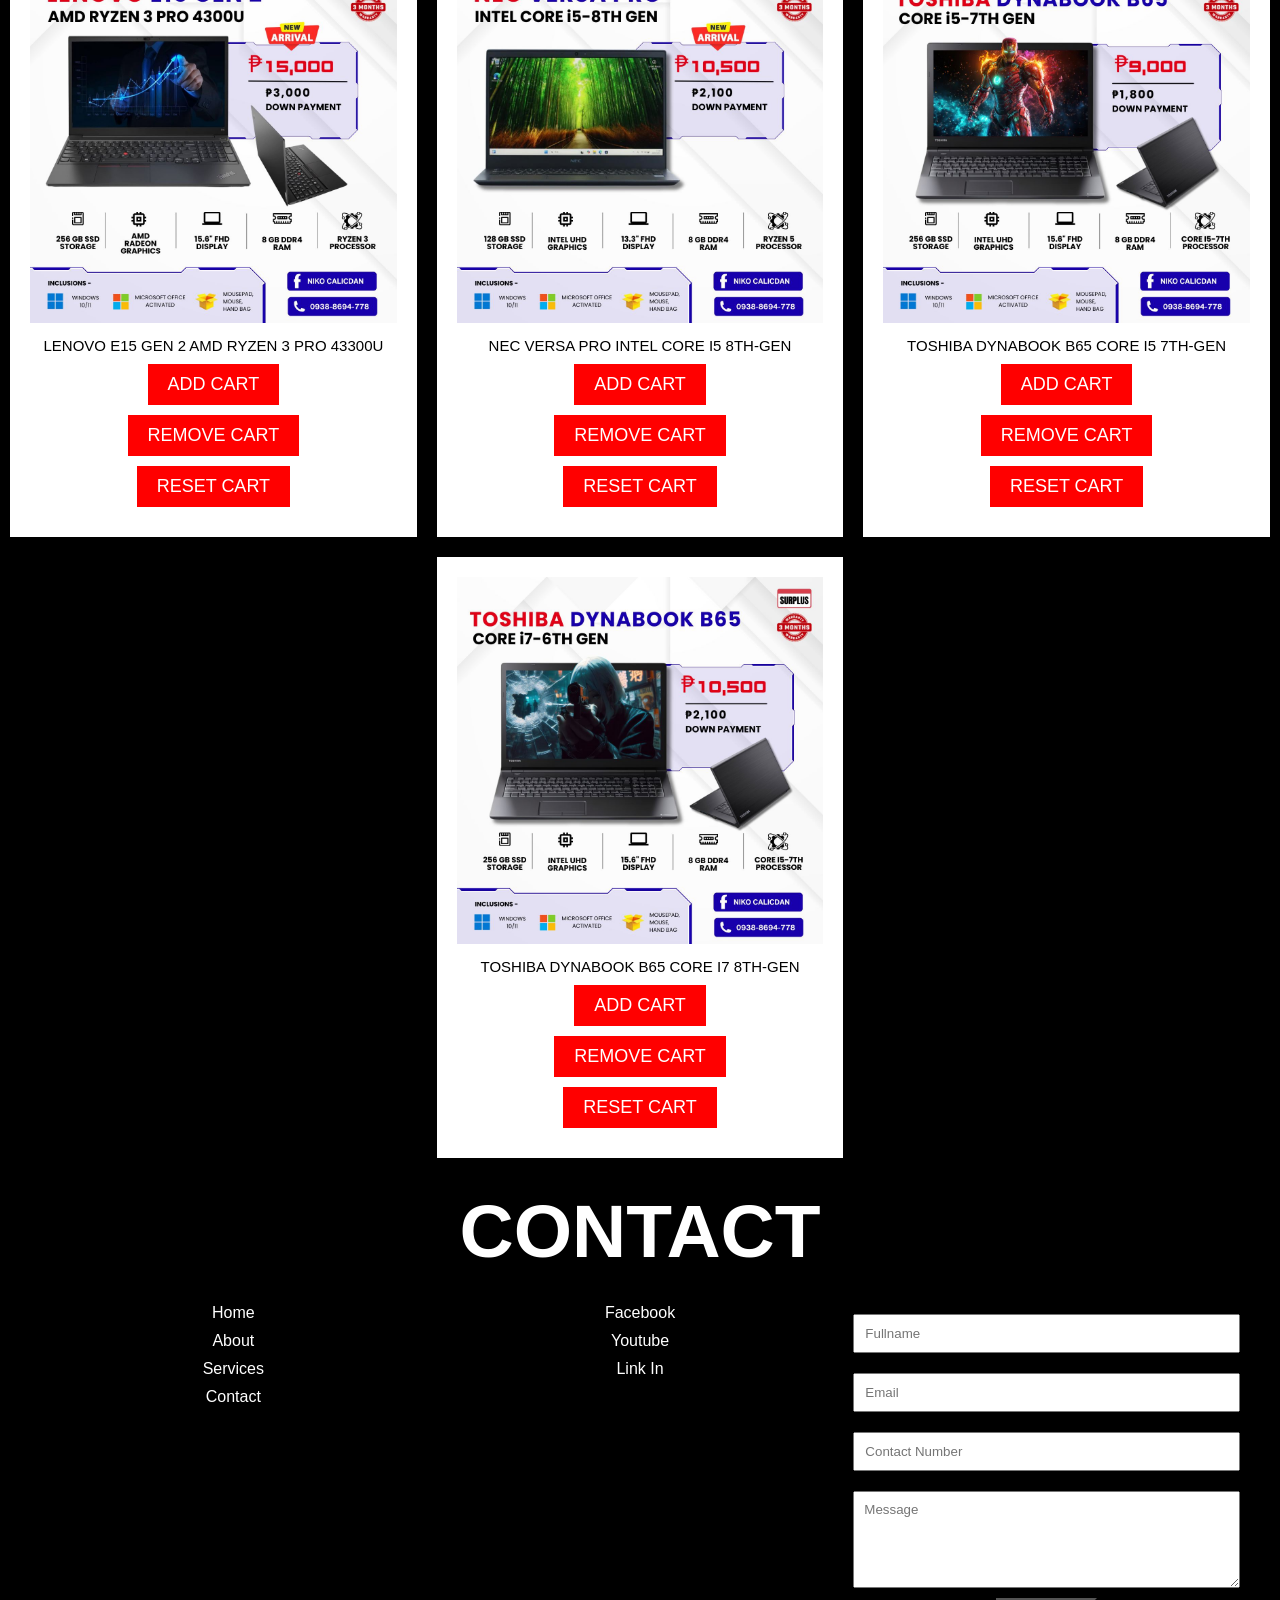
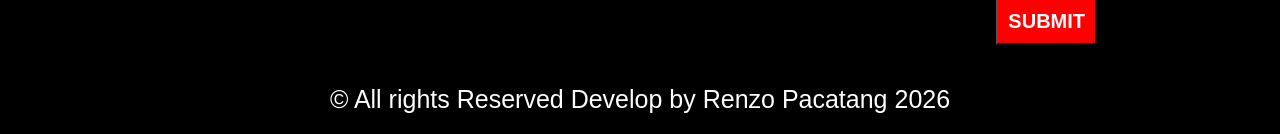
==== commit 6015a12f: "ADD RESPONSIVE DESIGN  AND LOGO ANCHOR TAG" ====
--- a/index.html
+++ b/index.html
@@ -18,7 +18,7 @@
 	<header class="main">
 		<div class="nav">
 			<div class="brand">
-				<img src="images/logo.png" alt="KNA Laptops and Accessories Shop">
+				<a href="index.html"><img src="images/logo.png" alt="KNA Laptops and Accessories Shop"></a>
 				<h1>KNA LAPTOPS AND ACCESSORIES SHOP</h1>
 			</div>
 			
--- a/style.css
+++ b/style.css
@@ -1,151 +1,150 @@
 
 * {
-	font-family: sans-serif;
-	box-sizing: border-box;
-	padding: 0;
-	margin: 0;
+  font-family: sans-serif;
+  box-sizing: border-box;
+  padding: 0;
+  margin: 0;
 }
 :root {
-	background-color: black;
+  background-color: black;
 }
 
 /*NAVIGATION BAR */
 
 .main {
-	display: flex;
-	align-items: center;
-	background-color: white;
-	padding: 10px 20px;
-	width: 100%;
-	position: sticky;
-	top: 0;
-	z-index: 1000;
+  display: flex;
+  align-items: center;
+  background-color: white;
+  padding: 10px 20px;
+  width: 100%;
+  position: sticky;
+  top: 0;
+  z-index: 1000;
 }
 
 .nav {
-	display: flex;
-	align-items: center;
-	width: 100%;
-	justify-content: space-between;
+  display: flex;
+  align-items: center;
+  width: 100%;
+  justify-content: space-between;
 }
 .brand {
-	display: flex;
-	align-items: center;
+  display: flex;
+  align-items: center;
 }
 .brand img {
-	height: 100px;
-	width: 100px;
+  height: 100px;
+  width: 100px;
 }
 .brand h1 {
-	font-size: 20px;
-	margin-left: 10px;
+  font-size: 20px;
+  margin-left: 10px;
 }
 .nav ul {
-	display: flex;
-	margin-left: auto;
-	list-style: none;
-	gap: 20px;
+  display: flex;
+  margin-left: auto;
+  list-style: none;
+  gap: 20px;
 }
 .nav ul li a {
-	text-decoration: none;
-	color: black;
-	font-size: 20px;
-	margin: 0 20px;
-	padding: 15px 20px;
-	transition: 0.5s ease;	
+  text-decoration: none;
+  color: black;
+  font-size: 20px;
+  margin: 0 20px;
+  padding: 15px 20px;
+  transition: 0.5s ease;  
 }
 .nav ul li:hover {
-	background-color: black;
-	padding: 20px 25px;
-	transition: 0.5s ease;
+  background-color: black;
+  padding: 20px 25px;
+  transition: 0.5s ease;
 }
 .nav ul li a:hover {
-	color: white;
+  color: white;
 }
 .cart {
-	order: 3;
-	position: relative;
-	margin-left: 10px;
+  order: 3;
+  position: relative;
+  margin-left: 10px;
 }
 .cart a {
-	background-color: transparent;
-	color: black;
-	padding: 0;
-	position: relative;
-	display: inline-block;
+  background-color: transparent;
+  color: black;
+  padding: 0;
+  position: relative;
+  display: inline-block;
 }
 .cart i {
-	font-size: 22px;
+  font-size: 22px;
 }
 #cart-count {
-	position: absolute;
-	top: -18px;
-	right: 0;
-	transform: translateX(50%);
-	background: red;
-	color: white;
-	font-size: 12px;
-	padding: 3px 6px;
-	border-radius: 50%;
-	font-weight: bold;
-	line-height: 1;
+  position: absolute;
+  top: -18px;
+  right: 0;
+  transform: translateX(50%);
+  background: red;
+  color: white;
+  font-size: 12px;
+  padding: 3px 6px;
+  border-radius: 50%;
+  font-weight: bold;
+  line-height: 1;
 }
 .menu {
-	display: none;
+  display: none;
 }
 
 
 /* HOME SECTION*/
 
 .container {
-	display: flex;
-	align-items: center;
-	padding: 30px;
-	width: 100%;
+  display: flex;
+  align-items: center;
+  padding: 30px;
+  width: 100%;
 }
 .left {
-	display: flex;
-	align-items: center;
-	gap: 30px;
+  display: flex;
+  align-items: center;
+  gap: 30px;
 }
 .image {
-	display: flex;
-	flex-direction: column;
-	align-items: center;
+  display: flex;
+  flex-direction: column;
+  align-items: center;
 }
 .left img {
-	height: auto
-	width: 200px;
+  height: auto
+  width: 200px;
 }
 .left .shopBtn {
-	margin-top: 20px;
-	font-size: 20px;
-	background-color: orange;
-	color: white;
-	padding: 10px 20px;
-	border: none;
-	cursor: pointer;
-	transition: 0.5s ease;
+  margin-top: 20px;
+  font-size: 20px;
+  background-color: orange;
+  color: white;
+  padding: 10px 20px;
+  border: none;
+  cursor: pointer;
+  transition: 0.5s ease;
 }
 .left input:hover {
-	background-color: green;
-	color: white;
-	transition: 0.5s ease;
+  background-color: green;
+  color: white;
+  transition: 0.5s ease;
 }
 .right {
-	max-width: 800px
+  max-width: 800px
 }
 .right h2 {
-	font-size: 50px;
-	color: white;
+  font-size: 50px;
+  color: white;
 }
 .right p {
-	color: white;
-	font-size: 30px;
-	margin-bottom: 10px;
-	padding: 10px 0;
-}
-
+  color: white;
+  font-size: 30px;
+  margin-bottom: 10px;
+  padding: 10px 0;
+}
 
 /*ABOUT SECTION */
 
@@ -156,38 +155,29 @@
     padding: 20px;
     background-color: white;
 }
-
-
 .about-top {
     display: flex;
     justify-content: space-between;
     align-items: center;
     gap: 30px;
 }
-
-
 .about-left {
     flex: 1;
 }
-
 .about-left h2 {
     font-size: 50px;
     text-align: left;
     margin-bottom: 10px;
 }
-
 .about-left p {
     font-size: 20px;
     line-height: 1.6;
 }
-
-
 .about-right {
     flex: 1;
     display: flex;
     justify-content: center;
 }
-
 .about-right img {
     width: 100%;
     max-width: 700px;
@@ -195,8 +185,6 @@
     object-fit: cover;
     border-radius: 10px;
 }
-
-
 .youtube {
     display: flex;
     flex-direction: column;
@@ -204,7 +192,6 @@
     text-align: center;
     gap: 20px;
 }
-
 .youtube iframe {
     width: 100%;
     max-width: 560px;
@@ -214,74 +201,68 @@
 /*SERVICES SECTION*/
 
 .services {
-	width: 100%;
-	text-align: center;
-	margin:20px 0;
+  width: 100%;
+  text-align: center;
+  margin:20px 0;
 }
 .services h2 {
-	font-size: 50px;
-	color: white;
+  font-size: 50px;
+  color: white;
 }
 .card {
-	display: flex;
-	flex-wrap: wrap;
-	gap: 20px;
+  display: flex;
+  flex-wrap: wrap;
+  justify-content: center;
+  gap: 20px;
 }
 .card-item {
-	background-color: white;
-	width: calc(33.33% - 20px);
-	padding: 20px;
+  background-color: white;
+  width: calc(33.33% - 20px);
+  padding: 20px;
 }
 .card-item img {
-	width: 100%;
-	height: auto;
+  width: 100%;
+  height: auto;
 }
 .card-item p {
-	text-align: center;
-	font-size: 15px;
-	margin: 10px 0;
+  text-align: center;
+  font-size: 15px;
+  margin: 10px 0;
 }
 .card-item input {
-	display: block;
-	margin: 10px auto;
-	background-color: red;
-	color: white;
-	padding: 10px 20px;
-	font-size: 18px;
-	border: none;
-	cursor: pointer;
+  display: block;
+  margin: 10px auto;
+  background-color: red;
+  color: white;
+  padding: 10px 20px;
+  font-size: 18px;
+  border: none;
+  cursor: pointer;
 }
 /*CONTACT SECTION*/
 
 .contact{
-	display: flex;
-	justify-content: center;
-	font-size: 50px;
-	color: white;
-	width: 100%;
-	padding: 20px 0;
-	margin: 10px 0;
+  display: flex;
+  justify-content: center;
+  font-size: 50px;
+  color: white;
+  width: 100%;
+  padding: 20px 0;
+  margin: 10px 0;
 }
 .list-item {
-	display: flex;
-	justify-content: center;    
-	align-items: center;        
-	height: 100%;               
+  width: 200px;              
 }
 .list-item ul {
-	list-style: none;         
-	padding: 0;
-	margin: 0;
-	text-align: center;         
-}
-.list-item li {
-	margin: 10px 0;            
+  list-style: none;
+  text-align: center;         
+}
+.list-item ul li {
+  margin-bottom: 10px;
 }
 .list-item li a {
-	color: white;
-	text-decoration: none;
-	font-size: 25px;
-	padding: 20px;
+  color: white;
+  text-decoration: none;
 }
 #form-message {
     margin-top: 10px;
@@ -299,129 +280,280 @@
     background-color: red;
 }
 .form {
-	display: flex;
-	gap: 20px;
+  display: flex;
+  justify-content: space-between;
+  gap: 20px;
+  max-width: 1200px;
+  margin: 0 auto;
 }
 
 .form > div {
-	flex: 1;
+  flex: 1;
 }
 .input-form {
-	display: flex;
-	flex-direction: column;
-	gap: 15px;
-	margin: 0 20px;
+  display: flex;
+  flex-direction: column;
+  align-items: center;
+  width: 400px;
 }
 .input-form input,
 .input-form textarea {
-	width: 100%;
-	padding: 10px;
-	box-sizing: border-box;
+  width: 100%;
+  padding: 10px;
+  margin: 10px;
+  box-sizing: border-box;
 }
 .submit-btn {
-	display: flex;
-	align-items: center;
-	justify-content: center;
-	font-size: 20px;
-	font-weight: bold;
-	background-color: red;
-	color: white;
-	padding: 10px;
+  display: flex;
+  align-items: center;
+  justify-content: center;
+  font-size: 20px;
+  font-weight: bold;
+  background-color: red;
+  color: white;
+  padding: 10px;
+}
+.submit-btn:hover {
+  background-color: green;
 }
 
 /*FOOTER SECTION*/
 
 .footer-container {
-	display: flex;
-	justify-content: center;
-	align-items: center;
-	margin-top: 20px;
-	padding: 20px;
+  display: flex;
+  justify-content: center;
+  align-items: center;
+  margin-top: 20px;
+  padding: 20px;
 }
 .footer p {
-	font-size: 25px;
-	color: white;
+  font-size: 25px;
+  color: white;
 }
 .footer a {
-	font-size: 25px;
-	color: white;
-	text-decoration: none;
-}
-@media (max-width: 768px) {
+  font-size: 25px;
+  color: white;
+  text-decoration: none;
+}
+
+/* MEDIA QUERY FOR TABLET */
+
+@media screen and (max-width: 1024px) {
+  *{
+    max-width: 100%;
+  }
+  /* NAVIGATION SECTION */
+
+  .nav {
+    display: flex;
+    flex-wrap: wrap;
+    align-items: center;
+    justify-content: space-between;
+  }
+  .brand {
+    order: 1;
+    display: flex;
+    align-items: center;
+    flex: 1;
+  }
+  .brand img {
+    height: 50px;
+    width: 50px;
+  }
+
+  .brand h1 {
+    font-size: 14px;
+    margin-left: 10px;
+    text-align: center;
+  }
+  .menu {
+    display: block;
+    order: 3;
+    margin-left: 10px;
+    cursor: pointer;
+  }
+  .menu i {
+    font-size: 25px;
+    margin: 10px;
+  }
+  .cart {
+    order: 2;
+    margin-left: 10px;
+  }
+  .nav ul {
+    order: 4;
+    width: 100%;
+    flex-direction: column;
+    display: none;
+    align-items: center;
+    margin-top: 10px;
+  }
+  .nav ul li {
+    margin: 10px 0;
+    text-align: center;
+  }
+
+  /* HOME SECTION */
+
+  .left {
+    display: flex;
+    flex-wrap: wrap;
+    justify-content: center;
+    align-items: center;
+  }
+
+  .image img {
+    height: 800px;
+    width: 800px;
+  }
+  .right h2 {
+    font-size: 60px;
+    text-align: center;
+    margin: 10px 0;
+  }
+  .right p {
+    font-size: 35px;
+    text-align: center;
+    margin: 10px 0;
+  }
+
+/* ABOUT SECTION*/
+
+  .about-top {
+    display: flex;
+    flex-direction: column;
+    }
+
+    .about-left h2 {
+        text-align: center;
+        font-size: 60px;
+    }
+    .about-left p {
+      text-align: center;
+      font-size: 30px;
+      margin-top: 20px;
+    }
+    .about-right {
+    margin-top: 20px;
+    }
+    .about-right img {
+        height: 500;
+        width: 500px;
+    }
+    .youtube h2 {
+      font-size: 40px;
+      align-items: center;
+    }
+
+/* SERVICES SECTION */
+
+  .card {   
+    display: flex;
+    flex-wrap: wrap;
+    justify-content: center;
+    align-items: center;
+    gap: 20px;
+  }
+  .card-item {
+    background-color: white;
+    width: calc(50% - 20px);
+    padding: 20px;
+    width: 100%;
+    margin: 0 20px;
+  }
+  .card-item p {
+    margin: 30px 0;
+  }
+
+  .services {
+    width: 100%;
+    text-align: center;
+    margin:20px 0;
+  }
+  .services h2 {
+    font-size: 50px;
+    color: white;
+  }
+  .card-item {
     
-
-/*SERVICES SECTION*/
-
-.services {
-	width: 100%;
-	text-align: center;
-	margin:20px 0;
-}
-.services h2 {
-	font-size: 50px;
-	color: white;
-}
-.card {
-	display: flex;
-	flex-wrap: wrap;
-	gap: 20px;
-}
-.card-item {
-	background-color: white;
-	width: calc(33.33% - 20px);
-	padding: 20px;
-}
-.card-item img {
-	width: 100%;
-	height: auto;
-}
-.card-item p {
-	text-align: center;
-	font-size: 15px;
-	margin: 10px 0;
-}
-.card-item input {
-	display: block;
-	margin: 10px auto;
-	background-color: red;
-	color: white;
-	padding: 10px 20px;
-	font-size: 18px;
-	border: none;
-	cursor: pointer;
-}
-
-/*CONTACT SECTION*/
+  }
+  .card-item img {
+    width: 100%;
+    height: auto;
+  }
+  .card-item p {
+    text-align: center;
+    font-size: 15px;
+    margin: 10px 0;
+  }
+  .card-item input {
+    display: block;
+    margin: 10px auto;
+    background-color: red;
+    color: white;
+    padding: 10px 20px;
+    font-size: 18px;
+    border: none;
+    cursor: pointer;
+  }
+
+/* CONTACT SECTION */
+
+  .form {
+    flex-direction: column;
+    align-items: center;
+  }
+  .input-form {
+    width: 100%;
+    max-width: 500px;
+  }
+  .form input,
+  .form textarea,
+  .form button {
+    width: 100%;
+    padding: 12px;
+    font-size: 16px;
+    border: none;
+    outline: none;
+    border border-radius: 5px;
+  }
+  .submit-btn {
+    font-size: 20px;
+    font-weight: bold;
+    background-color: red;
+    color: white;
+    padding: 10px;
+  }
+  .list-item ul {
+    list-style: none;
+    padding: 0;
+  }
 
 .contact{
-	display: flex;
-	justify-content: center;
-	font-size: 50px;
-	color: white;
-	width: 100%;
-	padding: 20px 0;
-	margin: 10px 0;
+  display: flex;
+  justify-content: center;
+  font-size: 50px;
+  color: white;
+  width: 100%;
+  padding: 20px 0;
+  margin: 10px 0;
 }
 .list-item {
-	display: flex;
-	justify-content: center;    
-	align-items: center;        
-	height: 100%;               
+ width: 100%;          
+ text-align: center;
 }
 .list-item ul {
-	list-style: none;         
-	padding: 0;
-	margin: 0;
-	text-align: center;         
+  list-style: none;
+  text-align: center;         
 }
 .list-item li {
-	margin: 10px 0;            
+  margin: 10px 0;            
 }
 .list-item li a {
-	color: white;
-	text-decoration: none;
-	font-size: 25px;
-	padding: 20px;
+  color: white;
+  text-decoration: none;
+  font-size: 25px;
+  padding: 20px;
 }
 #form-message {
     margin-top: 10px;
@@ -439,269 +571,118 @@
     background-color: red;
 }
 .form {
-	display: flex;
-	gap: 20px;
+  
 }
 
 .form > div {
-	flex: 1;
-}
-.input-form {
-	display: flex;
-	flex-direction: column;
-	gap: 15px;
-	margin: 0 20px;
-}
-.input-form input,
-.input-form textarea {
-	width: 100%;
-	padding: 10px;
-	box-sizing: border-box;
-}
-.submit-btn {
-	display: flex;
-	align-items: center;
-	justify-content: center;
-	font-size: 20px;
-	font-weight: bold;
-	background-color: red;
-	color: white;
-	padding: 10px;
-}
-
-/*FOOTER SECTION*/
+  flex: 1;
+}
+
+  /*FOOTER SECTION*/
 
 .footer-container {
-	display: flex;
-	justify-content: center;
-	align-items: center;
-	margin-top: 20px;
-	padding: 20px;
+  display: flex;
+  justify-content: center;
+  align-items: center;
+  margin-top: 20px;
+  padding: 20px;
 }
 .footer p {
-	font-size: 25px;
-	color: white;
+  font-size: 25px;
+  color: white;
+  text-align: center;
 }
 .footer a {
-	font-size: 25px;
-	color: white;
-	text-decoration: none;
-}
-
-@media screen and (max-width: 1024px) {
-
-	/* NAVIGATION SECTION */
-
-	.brand {
-		order: 1;
-		display: flex;
-		align-items: center;
-		flex: 1;
-	}
-	.brand img {
-		height: 50px;
-		width: 50px;
-	}
-	.brand h1 {
-		font-size: 25px;
-		margin-left: 10px;
-		text-align: center;
-	}
-	.menu {
-		order: 3;
-		margin-left: 10px;
-		cursor: pointer;
-	}
-	.menu i {
-		display: block;
-		font-size: 25px;
-		padding: 10px;
-	}
-	.cart {
-		order: 2;
-		display: flex;
-		align-items: center;
-		margin-left: 10px;
-	}
-	.nav ul {
-		order: 4;
-		width: 100%;
-		flex-direction: column;
-		align-items: center;
-		margin-top: 10px;
-		padding: 10px 0;
-	}
-	.nav ul li {
-		display: block;
-		margin: 10px 0;
-		text-align: center;
-	}
-}
-
+  font-size: 25px;
+  color: white;
+  text-decoration: none;
+  }
+}
+
+/*MEDIA QUERY FOR PHONE */
+
+@media screen and (max-width: 768px) {
+
+  * {
+    max-width: 100%;
+  }
+
+/* NAVIGATION SECTION */
+
+  .nav {
+    display: flex;
+    flex-wrap: wrap;
+    align-items: center;
+    justify-content: space-between;
+  }
+  .brand {
+    order: 1;
+    display: flex;
+    align-items: center;
+    flex: 1;
+  }
+  .brand img {
+    height: 50px;
+    width: 50px;
+  }
+
+  .brand h1 {
+    font-size: 14px;
+    margin-left: 10px;
+    text-align: center;
+  }
+  .menu {
+    display: block;
+    order: 3;
+    margin-left: 10px;
+    cursor: pointer;
+  }
+  .menu i {
+    font-size: 25px;
+    margin: 10px;
+  }
+  .cart {
+    order: 2;
+    margin-left: 10px;
+  }
+  .nav ul {
+    order: 4;
+    width: 100%;
+    flex-direction: column;
+    display: none;
+    align-items: center;
+    margin-top: 10px;
+  }
+  .nav ul li {
+    margin: 10px 0;
+    text-align: center;
+  }
 
 /* HOME SECTION */
 
-	.left {
-		display: flex;
-		flex-wrap: wrap;
-		justify-content: center;		
-	}
-
-	.image img {
-		height: 800px;
-		width: 800px;
-	}
-	.right h2 {
-		font-size: 34px;
-		margin: 10px 0;
-		text-align: center;
-	}
-	.right p {
-		font-size: 30px;
-		margin: 10px 0;
-		text-align: center;
-	}
+  .left {
+    display: flex;
+    flex-wrap: wrap;
+  }
+
+  .image img {
+    height: auto;
+    width: 450px;
+  }
+  .right h2 {
+    font-size: 34px;
+    margin: 10px 0;
+  }
+  .right p {
+    font-size: 25px;
+    margin: 10px 0;
+  }
 
 /* ABOUT SECTION*/
-	
-	.about-top {
-		display: flex;
-		flex-wrap: wrap;
-		justify-content: center;
-		
-	}
-	.about-left h2 {
-		font-size: 38px;
-		text-align: center;
-		margin-bottom: 20px;
-	}
-	.about-left p {
-		font-size: 25px;
-		text-align: center;
-		margin-bottom: 20px;
-	}
-	.about-right {
-		display: flex;
-		flex-wrap: wrap;
-		justify-content: center;
-	}
-	.about-right img {
-		height: 800px;
-		width: 800px;	
-	}
-
-/* SERVICES SECTION */
-
-	.card {
-		display: flex;
-		flex-wrap: wrap;
-		justify-content: center;
-	}
-	.card-item {
-		width: 40%;
-	}
-
-/* CONTACT SECTION */
-
-	.form {
-		display: grid;
-		grid-template-columns: 1fr 1 fr;
-		gap:  20px;
-	}
-	.list-item ul {
-		list-style: none;
-		padding: 0;
-	}
-	.input-form {
-		grid-column: span 2;
-	}
-	.form input,
-	.form textarea
-	.form button {
-		width: 100%;
-		margin-bottom: 10px;
-	}
-}
-@media screen and (max-width: 768px) {
-
-	
-
-/* NAVIGATION SECTION */
-
-	.nav {
-		display: flex;
-		flex-wrap: wrap;
-		align-items: center;
-		justify-content: space-between;
-	}
-	.brand {
-		order: 1;
-		display: flex;
-		align-items: center;
-		flex: 1;
-	}
-	.brand img {
-		height: 50px;
-		width: 50px;
-	}
-
-	.brand h1 {
-		font-size: 14px;
-		margin-left: 10px;
-		text-align: center;
-	}
-	.menu {
-		display: block;
-		order: 3;
-		margin-left: 10px;
-		cursor: pointer;
-	}
-	.menu i {
-		font-size: 25px;
-		margin: 10px;
-	}
-	.cart {
-		order: 2;
-		margin-left: 10px;
-	}
-	.nav ul {
-		order: 4;
-		width: 100%;
-		flex-direction: column;
-		display: none;
-		align-items: center;
-		margin-top: 10px;
-	}
-	.nav ul li {
-		margin: 10px 0;
-		text-align: center;
-	}
-
-/* HOME SECTION */
-
-	.left {
-		display: flex;
-		flex-wrap: wrap;
-	}
-
-	.image img {
-		height: 500px;
-		width: 500px;
-	}
-	.right h2 {
-		font-size: 34px;
-		margin: 10px 0;
-	}
-	.right p {
-		font-size: 25px;
-		margin: 10px 0;
-	}
-
-/* ABOUT SECTION*/
-
-	.about-top {
-		display: flex;
-		flex-direction: column;
+
+  .about-top {
+    display: flex;
+    flex-direction: column;
     }
 
     .about-left h2 {
@@ -709,8 +690,8 @@
         font-size: 25px;
     }
     .about-left p {
-    	text-align: center;
-    	font-size: 20px;
+      text-align: center;
+      font-size: 20px;
     }
     .about-right {
     margin-top: 20px;
@@ -722,42 +703,159 @@
     }
 
 /* SERVICES SECTION */
-	.card {
-		display: flex;
-		flex-wrap: wrap;
-		align-items: center;
-	}
-	.card-item {
-		width: 100%;
-		margin: 0 20px;
-	}
-	.card-item p {
-		margin: 30px 0;
-	}
+
+  .services {
+    text-align: center;
+    margin:20px 0;
+  }
+   .services h2 {
+    font-size: 50px;
+    color: white;
+  }
+  .card {
+    display: flex;
+    flex-wrap: wrap;
+    align-items: center;
+     gap: 20px;
+  }
+  .card-item {
+    background-color: white;
+    padding: 20px;
+    width: 100%;
+    margin: 0 20px;
+  }
+  .card-item p {
+    text-align: center;
+    font-size: 15px;
+    margin: 10px 0;
+    margin: 30px 0;
+  }
+  .card-item img {
+    width: 100%;
+    height: auto;
+  }
+  .card-item input {
+    display: block;
+    margin: 10px auto;
+    background-color: red;
+    color: white;
+    padding: 10px 20px;
+    font-size: 18px;
+    border: none;
+    cursor: pointer;
+  }
 
 /* CONTACT SECTION */
-
-	.form {
-		display: grid;
-		grid-template-columns: 1fr 1 fr;
-		gap:  20px;
-	}
-	.list-item ul {
-		list-style: none;
-		padding: 0;
-	}
-	.input-form {
-		grid-column: span 2;
-	}
-	.form input,
-	.form textarea
-	.form button {
-		width: 100%;
-		margin-bottom: 10px;
-	}
+  
+  .contact-container {
+    padding: 20px 10px;
+  }
+  .contact{
+    display: flex;
+    justify-content: center;
+    font-size: 50px;
+    color: white;
+    width: 100%;
+    padding: 20px 0;
+    margin: 10px 0;
+  }
+  .list-item {
+    display: flex;
+    justify-content: center;    
+    align-items: center;             
+}
+  .list-item ul {
+    list-style: none;         
+    text-align: center;  
+  }
+  .list-item li {
+  margin: 10px 0;            
+  }
+.list-item li a {
+  color: white;
+  text-decoration: none;
+  font-size: 20px;
+  }
+  .form {
+    margin: 0 10px;
+    gap: 15px;
+  }
+  .input-form {
+   width: 100%;
+  }
+  .input-form input,
+  .input-form textarea {
+    width: 100%;
+    padding: 12px;
+    border: none;
+    outline: none;
+  }
+  .form input,
+  .form textarea
+  .form button {
+    width: 100%;
+    margin-bottom: 10px;
+  }
+
+#form-message {
+    margin-top: 10px;
+    padding: 10px;
+    display: none;
+    color: white;
+    font-weight: bold;
+}
+
+.success {
+    background-color: green;
+}
+
+.error {
+    background-color: red;
+}
+.form {
+  display: flex;
+  gap: 20px;
+}
+
+.form > div {
+  flex: 1;
+}
+
+.input-form {
+  display: flex;
+  flex-direction: column;
+  gap: 15px;
+  margin: 0 20px;
+}
+
+.submit-btn {
+  display: flex;
+  align-items: center;
+  justify-content: center;
+  font-size: 20px;
+  font-weight: bold;
+  background-color: red;
+  color: white;
+  padding: 10px;
+}
 
 /* FOOTER SECTION */
-	.footer p {
-		text-align: center;
-	}
-}
+  .footer-container {
+    display: flex;
+    justify-content: center;
+    align-items: center;
+    margin-top: 20px;
+    padding: 20px;
+  }
+  .footer p {
+    font-size: 25px;
+    color: white;
+    text-align: center;
+  }
+
+.footer a {
+  font-size: 25px;
+  color: white;
+  text-decoration: none;
+  }
+}
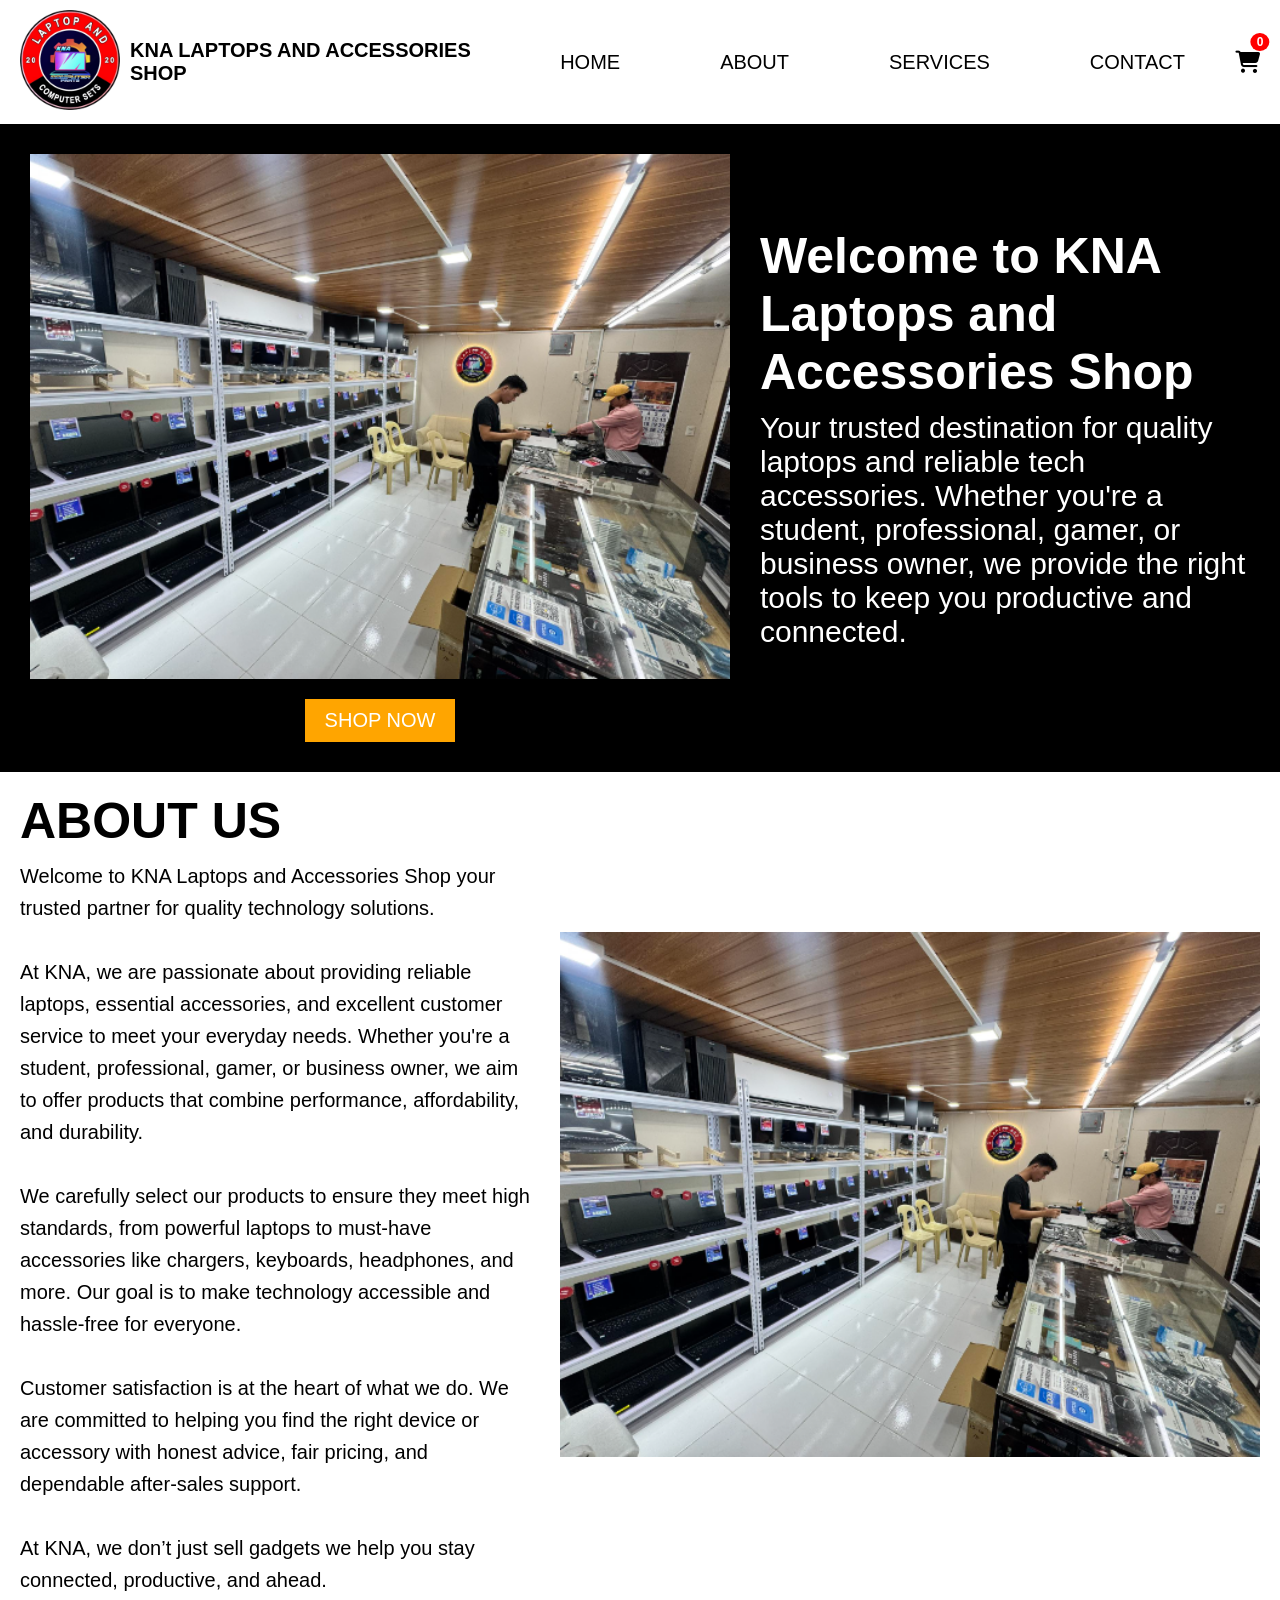
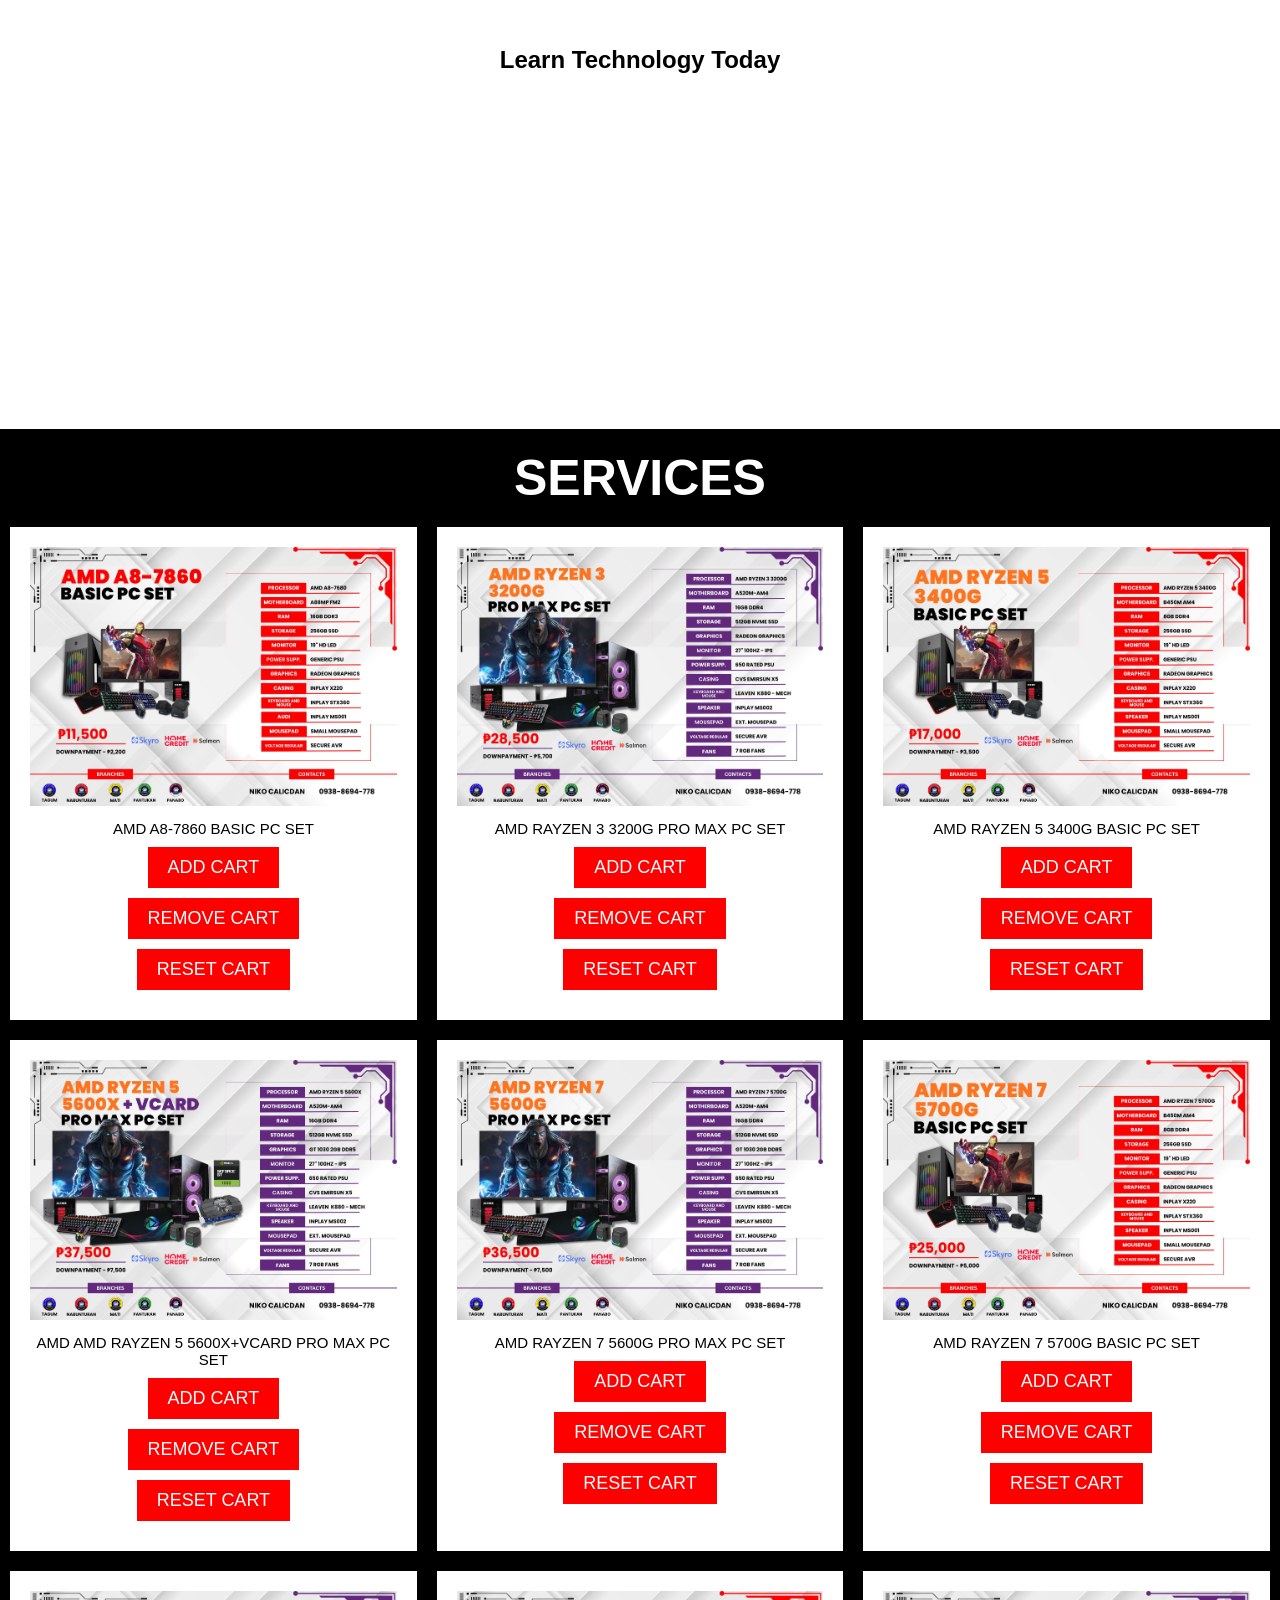
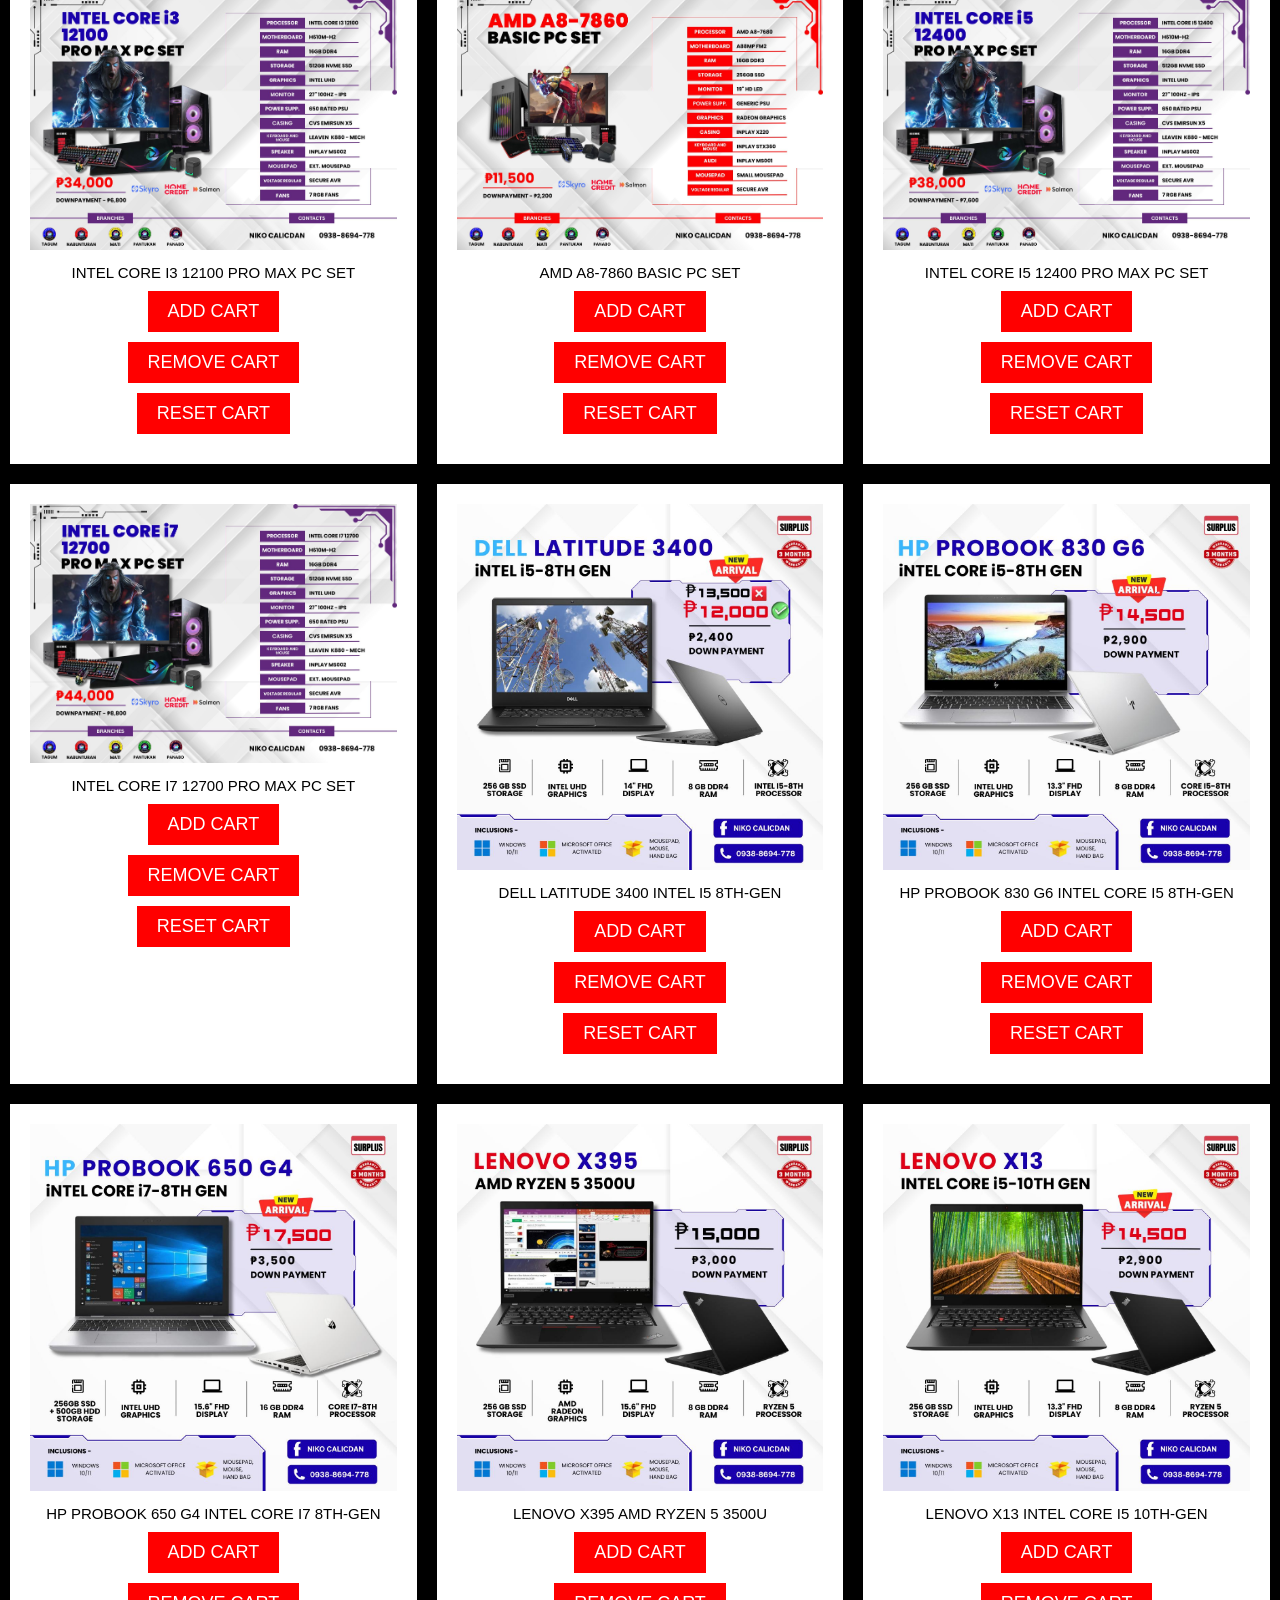
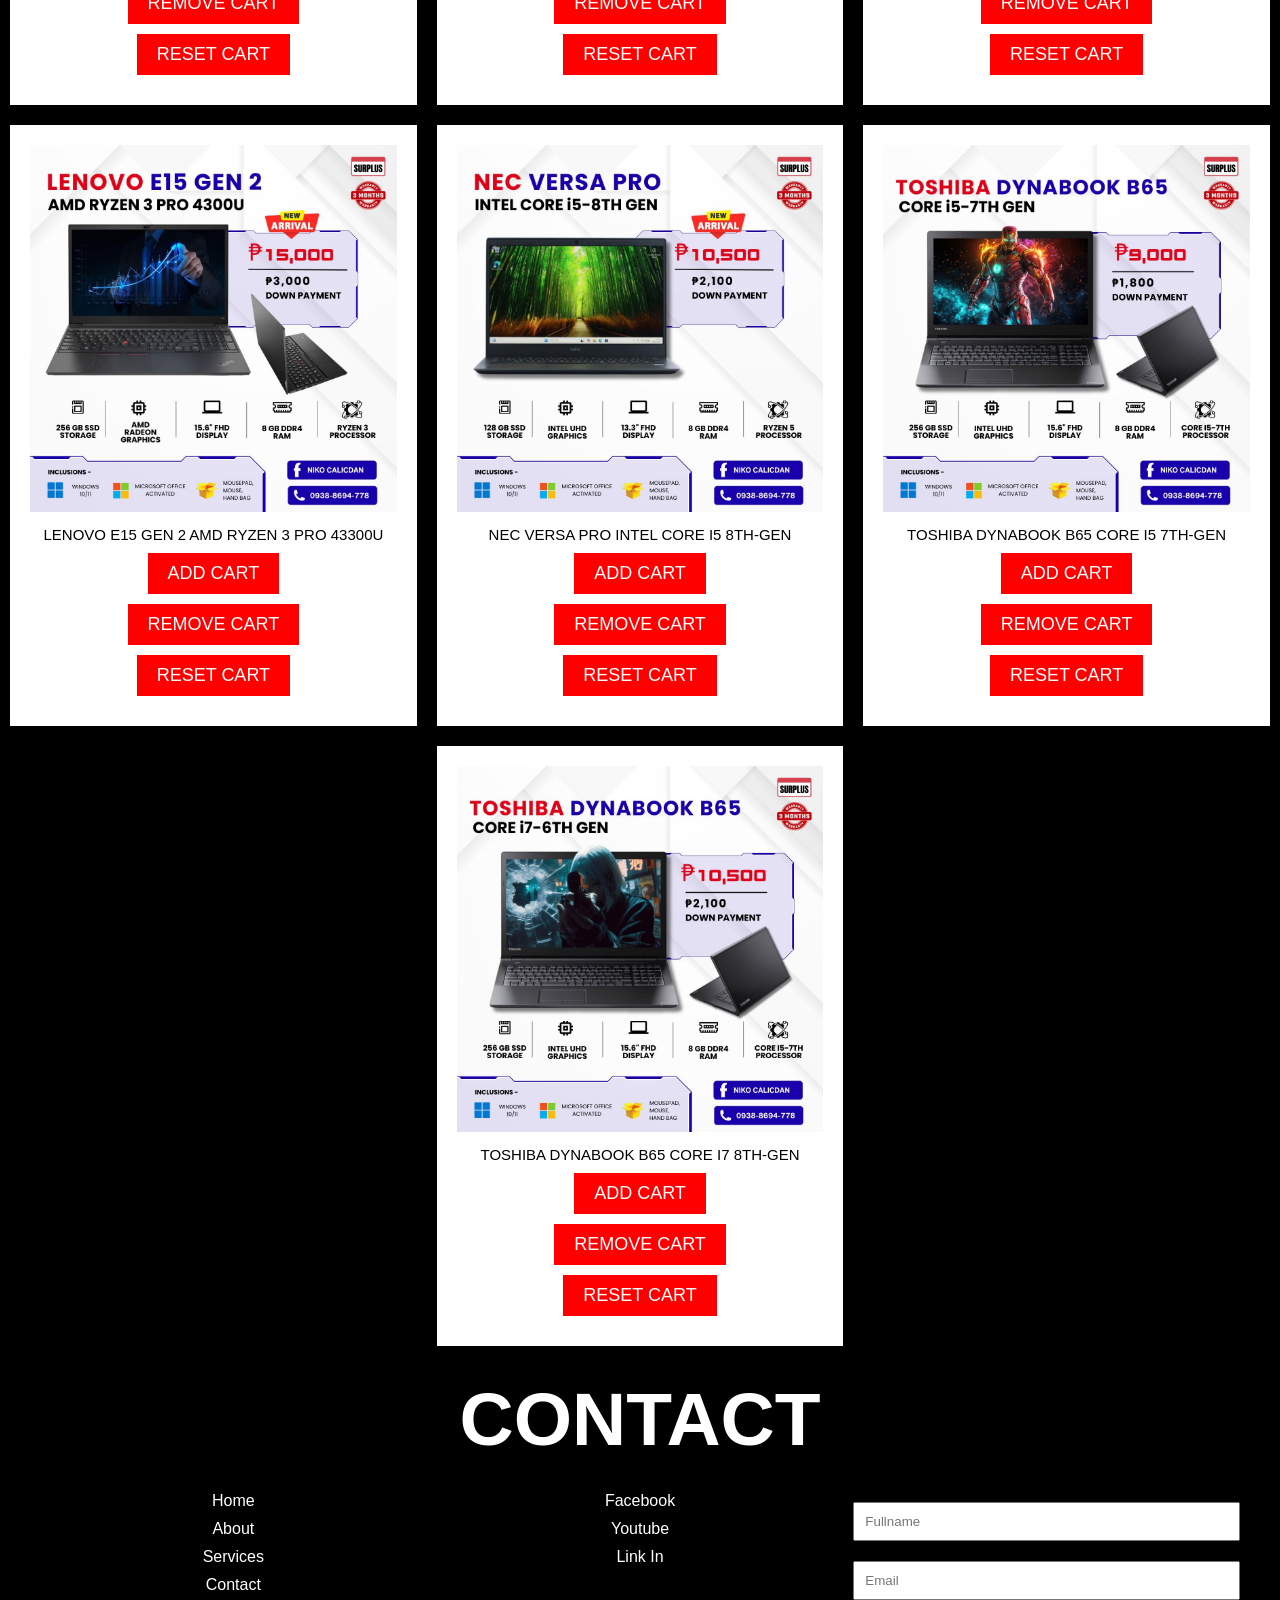
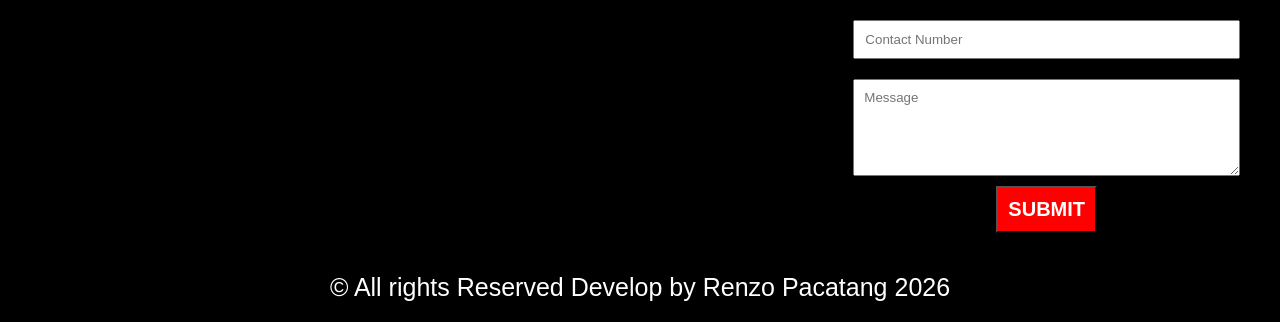
==== commit ddd03cb8: "SOME CHANGES" ====
--- a/index.html
+++ b/index.html
@@ -95,7 +95,7 @@
 
 <!--SERVICES SECTION-->
 
-	<main class="services-container">
+	<main class="services-container" id="services">
 		<div class="services">
 			<h2>SERVICES</h2>
 		</div>
@@ -104,7 +104,7 @@
 			<div class="card-item">
 				<img src="images/pc/pcamda8basicpc.jpg">
 				<p>AMD A8-7860 BASIC PC SET</p>
-				<input type="button" value="ADD CART">
+				<input type="button" value="ADD CART" class="add-btn">
 				 <input type="button" value="REMOVE CART" class="remove-btn">
 				 <input type="button" value="RESET CART" class="reset-btn">
 			</div>
@@ -112,7 +112,7 @@
 			<div class="card-item">
 				<img src="images/pc/pcamdryzen3200g.jpg">
 				<p>AMD RAYZEN 3 3200G PRO MAX PC SET</p>
-				<input type="button" value="ADD CART">
+				<input type="button" value="ADD CART" class="add-btn">
 				 <input type="button" value="REMOVE CART" class="remove-btn">
 				 <input type="button" value="RESET CART" class="reset-btn">
 			</div>
@@ -120,7 +120,7 @@
 			<div class="card-item">
 				<img src="images/pc/pcamdryzen53400g.jpg">
 				<p>AMD RAYZEN 5 3400G BASIC PC SET</p>
-				<input type="button" value="ADD CART">
+				<input type="button" value="ADD CART" class="add-btn">
 				 <input type="button" value="REMOVE CART" class="remove-btn">
 				 <input type="button" value="RESET CART" class="reset-btn">
 			</div>
@@ -128,7 +128,7 @@
 			<div class="card-item">
 				<img src="images/pc/pcamdryzen55600x.jpg">
 				<p>AMD AMD RAYZEN 5 5600X+VCARD PRO MAX PC SET</p>
-				<input type="button" value="ADD CART">
+				<input type="button" value="ADD CART" class="add-btn">
 				 <input type="button" value="REMOVE CART" class="remove-btn">
 				 <input type="button" value="RESET CART" class="reset-btn">
 			</div>
@@ -136,7 +136,7 @@
 			<div class="card-item">
 				<img src="images/pc/pcamdryzen75600g.jpg">
 				<p>AMD RAYZEN 7 5600G PRO MAX PC SET</p>
-				<input type="button" value="ADD CART">
+				<input type="button" value="ADD CART" class="add-btn">
 				 <input type="button" value="REMOVE CART" class="remove-btn">
 				 <input type="button" value="RESET CART" class="reset-btn">
 			</div>
@@ -144,7 +144,7 @@
 			<div class="card-item">
 				<img src="images/pc/pcamdryzen75700g.jpg">
 				<p>AMD RAYZEN 7 5700G BASIC PC SET</p>
-				<input type="button" value="ADD CART">
+				<input type="button" value="ADD CART" class="add-btn">
 				 <input type="button" value="REMOVE CART" class="remove-btn">
 				 <input type="button" value="RESET CART" class="reset-btn">
 			</div>
@@ -152,7 +152,7 @@
 			<div class="card-item">
 				<img src="images/pc/pci312100.jpg">
 				<p>INTEL CORE I3 12100 PRO MAX PC SET</p>
-				<input type="button" value="ADD CART">
+				<input type="button" value="ADD CART" class="add-btn">
 				 <input type="button" value="REMOVE CART" class="remove-btn">
 				 <input type="button" value="RESET CART" class="reset-btn">
 			</div>
@@ -160,7 +160,7 @@
 			<div class="card-item">
 				<img src="images/pc/pcamda8basicpc.jpg">
 				<p>AMD A8-7860 BASIC PC SET</p>
-				<input type="button" value="ADD CART">
+				<input type="button" value="ADD CART" class="add-btn">
 				 <input type="button" value="REMOVE CART" class="remove-btn">
 				 <input type="button" value="RESET CART" class="reset-btn">
 			</div>
@@ -168,7 +168,7 @@
 			<div class="card-item">
 				<img src="images/pc/pci512400.jpg">
 				<p>INTEL CORE I5 12400 PRO MAX PC SET</p>
-				<input type="button" value="ADD CART">
+				<input type="button" value="ADD CART" class="add-btn">
 				 <input type="button" value="REMOVE CART" class="remove-btn">
 				 <input type="button" value="RESET CART" class="reset-btn">
 			</div>
@@ -176,7 +176,7 @@
 			<div class="card-item">
 				<img src="images/pc/pci712700.jpg">
 				<p>INTEL CORE I7 12700 PRO MAX PC SET</p>
-				<input type="button" value="ADD CART">
+				<input type="button" value="ADD CART" class="add-btn">
 				 <input type="button" value="REMOVE CART" class="remove-btn">
 				 <input type="button" value="RESET CART" class="reset-btn">
 			</div>
@@ -184,7 +184,7 @@
 			<div class="card-item">
 				<img src="images/laptops/delli5.jpg">
 				<p>DELL LATITUDE 3400 INTEL I5 8TH-GEN</p>
-				<input type="button" value="ADD CART">
+				<input type="button" value="ADD CART" class="add-btn">
 				 <input type="button" value="REMOVE CART" class="remove-btn">
 				 <input type="button" value="RESET CART" class="reset-btn">
 			</div>
@@ -192,7 +192,7 @@
 			<div class="card-item">
 				<img src="images/laptops/hpi5.jpg">
 				<p>HP PROBOOK 830 G6 INTEL CORE I5 8TH-GEN</p>
-				<input type="button" value="ADD CART">
+				<input type="button" value="ADD CART" class="add-btn">
 				 <input type="button" value="REMOVE CART" class="remove-btn">
 				 <input type="button" value="RESET CART" class="reset-btn">
 			</div>
@@ -200,7 +200,7 @@
 			<div class="card-item">
 				<img src="images/laptops/hpi7.jpg">
 				<p>HP PROBOOK 650 G4 INTEL CORE I7 8TH-GEN</p>
-				<input type="button" value="ADD CART">
+				<input type="button" value="ADD CART" class="add-btn">
 				 <input type="button" value="REMOVE CART" class="remove-btn">
 				 <input type="button" value="RESET CART" class="reset-btn">
 			</div>
@@ -208,7 +208,7 @@
 			<div class="card-item">
 				<img src="images/laptops/lenovoamdrayzen5.jpg">
 				<p>LENOVO X395 AMD RYZEN 5 3500U</p>
-				<input type="button" value="ADD CART">
+				<input type="button" value="ADD CART" class="add-btn">
 				 <input type="button" value="REMOVE CART" class="remove-btn">
 				 <input type="button" value="RESET CART" class="reset-btn">
 			</div>
@@ -216,7 +216,7 @@
 			<div class="card-item">
 				<img src="images/laptops/lenovoi5.jpg">
 				<p>LENOVO X13 INTEL CORE I5 10TH-GEN</p>
-				<input type="button" value="ADD CART">
+				<input type="button" value="ADD CART" class="add-btn">
 				 <input type="button" value="REMOVE CART" class="remove-btn">
 				 <input type="button" value="RESET CART" class="reset-btn">
 			</div>
@@ -224,7 +224,7 @@
 			<div class="card-item">
 				<img src="images/laptops/lenovorayzen3.jpg">
 				<p>LENOVO E15 GEN 2 AMD RYZEN 3 PRO 43300U</p>
-				<input type="button" value="ADD CART">
+				<input type="button" value="ADD CART" class="add-btn">
 				 <input type="button" value="REMOVE CART" class="remove-btn">
 				 <input type="button" value="RESET CART" class="reset-btn">
 			</div>
@@ -232,7 +232,7 @@
 			<div class="card-item">
 				<img src="images/laptops/neci5.jpg">
 				<p>NEC VERSA PRO INTEL CORE I5 8TH-GEN</p>
-				<input type="button" value="ADD CART">
+				<input type="button" value="ADD CART" class="add-btn">
 				 <input type="button" value="REMOVE CART" class="remove-btn">
 				 <input type="button" value="RESET CART" class="reset-btn">
 			</div>
@@ -240,7 +240,7 @@
 			<div class="card-item">
 				<img src="images/laptops/toshibai5.jpg">
 				<p>TOSHIBA DYNABOOK B65 CORE I5 7TH-GEN</p>
-				<input type="button" value="ADD CART">
+				<input type="button" value="ADD CART" class="add-btn">
 				 <input type="button" value="REMOVE CART" class="remove-btn">
 				 <input type="button" value="RESET CART" class="reset-btn">
 			</div>
@@ -248,7 +248,7 @@
 			<div class="card-item">
 				<img src="images/laptops/toshibai7.jpg">
 				<p>TOSHIBA DYNABOOK B65 CORE I7 8TH-GEN</p>
-				<input type="button" value="ADD CART">
+				<input type="button" value="ADD CART" class="add-btn">
 				 <input type="button" value="REMOVE CART" class="remove-btn">
 				 <input type="button" value="RESET CART" class="reset-btn">
 			</div>
--- a/style.css
+++ b/style.css
@@ -33,8 +33,8 @@
   align-items: center;
 }
 .brand img {
-  height: 100px;
-  width: 100px;
+  max-height: 100px;
+  width: auto;
 }
 .brand h1 {
   font-size: 20px;
@@ -114,8 +114,8 @@
   align-items: center;
 }
 .left img {
-  height: auto
-  width: 200px;
+  height: auto;
+  width: 700px;
 }
 .left .shopBtn {
   margin-top: 20px;
@@ -179,11 +179,8 @@
     justify-content: center;
 }
 .about-right img {
-    width: 100%;
-    max-width: 700px;
-    height: 500px;
-    object-fit: cover;
-    border-radius: 10px;
+    height: auto;
+    width: 700px;
 }
 .youtube {
     display: flex;
@@ -357,8 +354,8 @@
     flex: 1;
   }
   .brand img {
-    height: 50px;
-    width: 50px;
+    max-height: 60px;
+    width: auto;
   }
 
   .brand h1 {
@@ -403,8 +400,8 @@
   }
 
   .image img {
-    height: 800px;
-    width: 800px;
+    height: 500px;
+    width: auto;
   }
   .right h2 {
     font-size: 60px;
@@ -437,8 +434,8 @@
     margin-top: 20px;
     }
     .about-right img {
-        height: 500;
-        width: 500px;
+        height: 500px;
+        width: auto;
     }
     .youtube h2 {
       font-size: 40px;
@@ -588,12 +585,12 @@
   padding: 20px;
 }
 .footer p {
-  font-size: 25px;
+  font-size: 20px;
   color: white;
   text-align: center;
 }
 .footer a {
-  font-size: 25px;
+  font-size: 20px;
   color: white;
   text-decoration: none;
   }
@@ -622,8 +619,8 @@
     flex: 1;
   }
   .brand img {
-    height: 50px;
-    width: 50px;
+    max-height: 45px;
+    width: auto;
   }
 
   .brand h1 {
@@ -666,8 +663,8 @@
   }
 
   .image img {
-    height: auto;
-    width: 450px;
+    height: 300px;
+    width: auto;
   }
   .right h2 {
     font-size: 34px;
@@ -697,9 +694,8 @@
     margin-top: 20px;
     }
     .about-right img {
-        height: auto;
-        width: 450px;
-        display: block;
+        height: 300px;
+        width: auto;
     }
 
 /* SERVICES SECTION */
@@ -848,13 +844,13 @@
     padding: 20px;
   }
   .footer p {
-    font-size: 25px;
+    font-size: 15px;
     color: white;
     text-align: center;
   }
 
 .footer a {
-  font-size: 25px;
+  font-size: 15px;
   color: white;
   text-decoration: none;
   }
